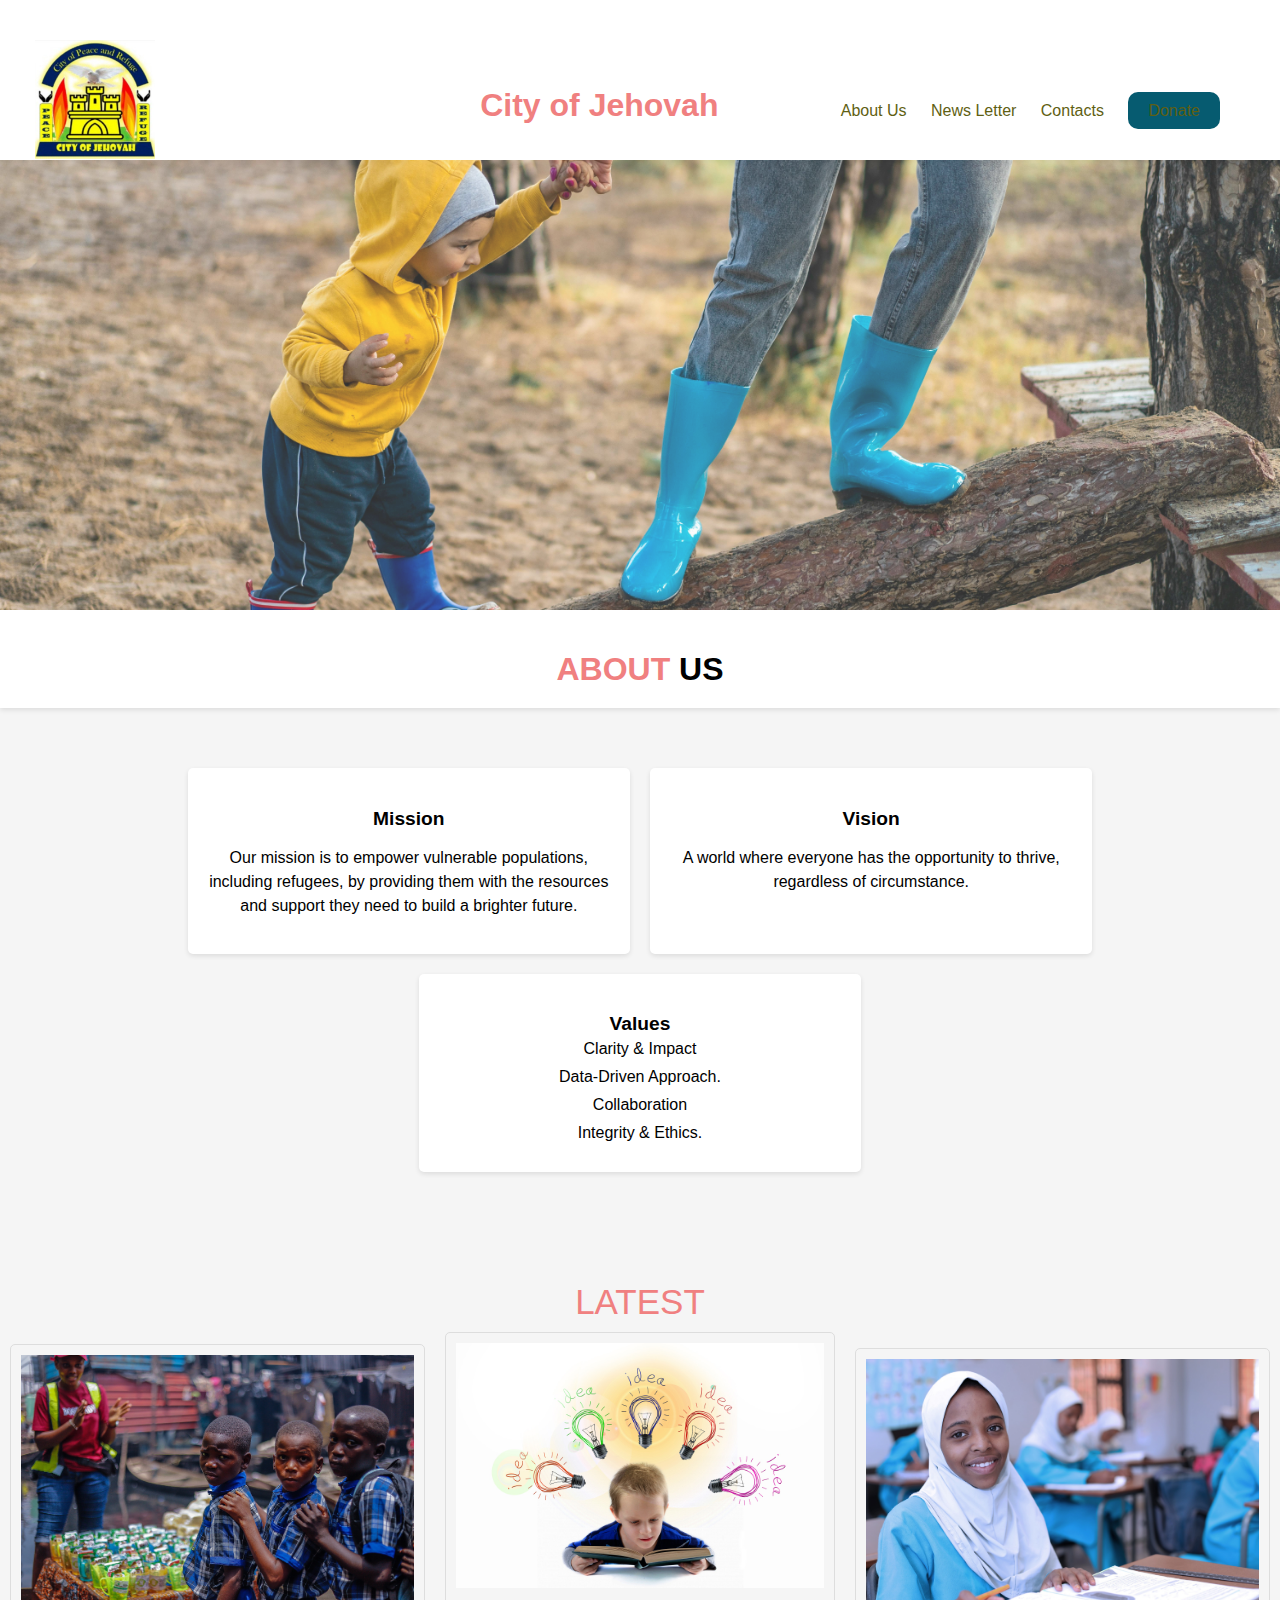
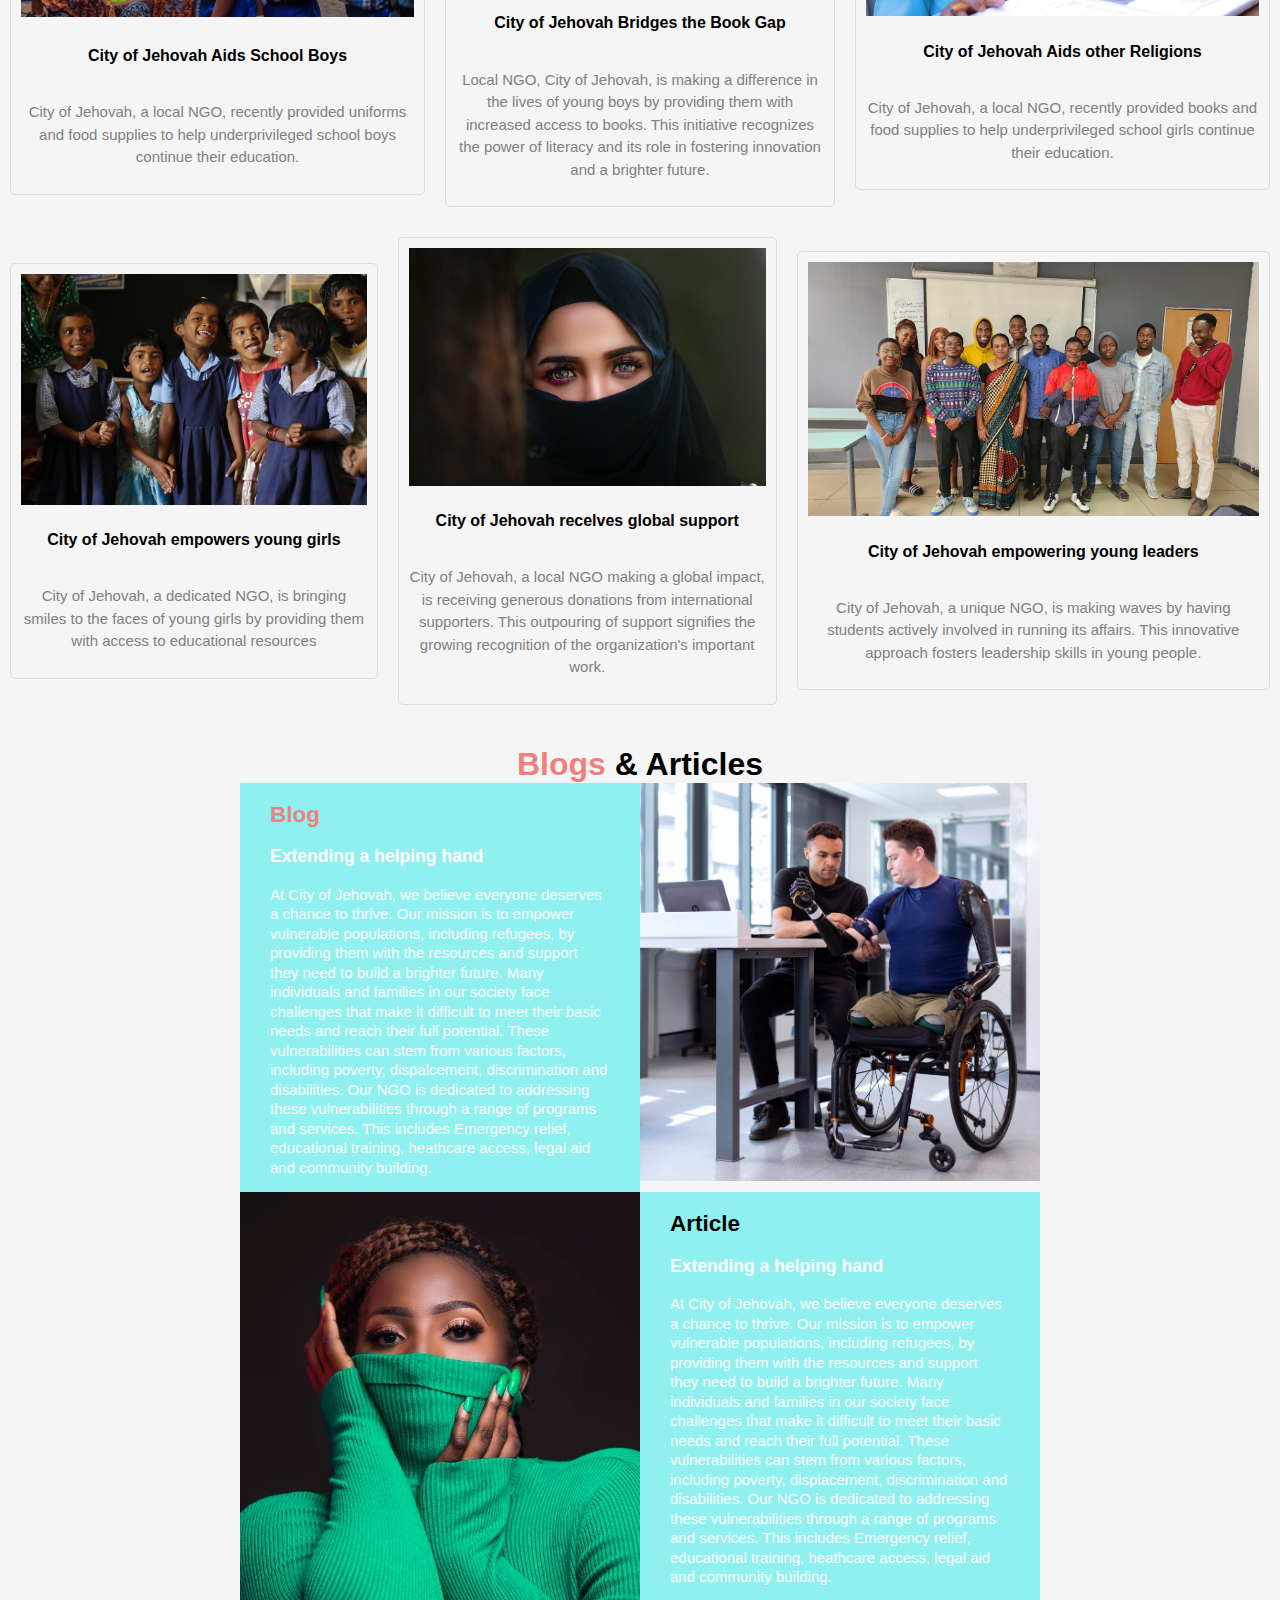
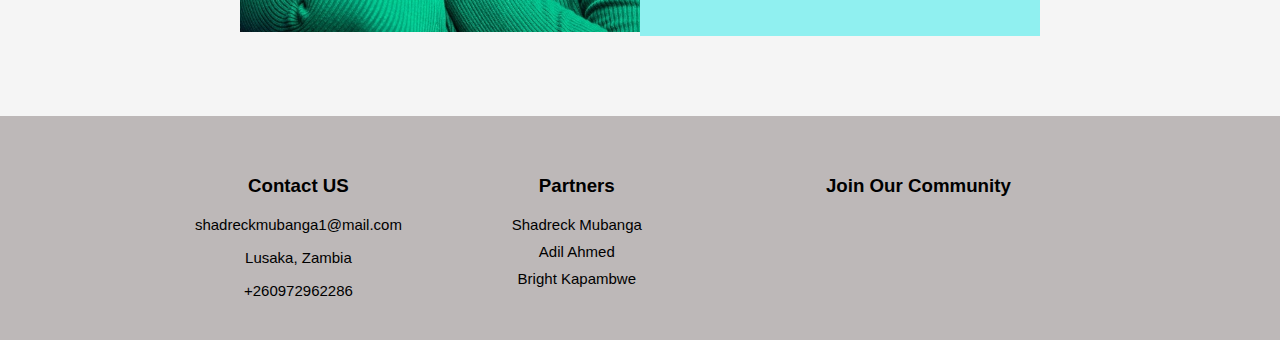
==== index.html @ e221767e "Add files via upload" ====
<!DOCTYPE html>
<html lang="en">
<head>
    <meta charset="UTF-8">
    <meta name="viewport" content="width=device-width, initial-scale=1.0">
    <title>Communications website</title>
    
    <link rel="stylesheet" href="https://cdnjs.cloudflare.com/ajax/libs/font-awesome/6.1.1/css/all.min.css" integrity="sha512-KfkfwYDsLkIlwQp6LFnl8zNdLGxu9YAA1QvwINks4PhcElQSvqcyVLLD9aMhXd13uQjoXtEKNosOWaZqXgel0g==" crossorigin="anonymous" referrerpolicy="no-referrer" />
    <link rel="stylesheet" href="style.css">
</head>

<body>
    <header>
        <div class="header">
            <div class="logo"> <img src="coj-logo.jpg" alt="logo"> </div> 
            
            <div class="nav">
                <ul>
                    <li> <h1 style="color: #f08080;">City of Jehovah</h1></li>
                    <li></li>
                    <li></li>
                    <li></li>
                    <li></li>
                    <li> <a href="./about.html">About Us</a> </li>
                    <li> <a href="./news.html">News Letter</a></li>
                    <li> <a href="#">Contacts</a> </li>
                    <li> <a href="./donation.html"  class="donate-style">Donate</a> </li>
                    
                   
                </ul>
            </div>
        </div>
    </header>



    <div class="background-container">
        <div class="bg-image"> 
         
        </div>    
    </div>


    <header>
        <h1><span class="highlight">ABOUT </span>US</h1>
      </header>

    
      

   
      <section class="mission-boxes">
        <div class="mission-box">
          <i class="fas fa-bullhorn icon"></i>
          
          <h3>Mission</h3>
          <p>Our mission is to empower vulnerable populations, including refugees, by providing them with the resources and support they need to build a brighter future.</p>
        </div>

        <div class="mission-box">
          <i class="fas fa-eye icon"></i>
          <h3>Vision</h3>
          <p>A world where everyone has the opportunity to thrive, regardless of circumstance.</p>
        </div>
        
        <div class="mission-box">
          <i class="fas fa-handshake icon"></i>
          <h3>Values</h3>
          <ol>
            <li>Clarity & Impact</li>
            <li>Data-Driven Approach.</li>
            <li>Collaboration</li>
            <li>Integrity & Ethics.</li>
          </ol>
        </div>

      </section>


     





    



   
    <div class="news">
        <a>LATEST</a>
    </div>



    <table>
        <tr>
          <td>
            <div class="news-item">
              <a href=""><img src="img1.jpg" alt="Image for news 1"></a>
              <h4>City of Jehovah Aids School Boys</h4>

              <div class="news-item2">
                <p>City of Jehovah, a local NGO, recently provided 
                  uniforms and food supplies to help underprivileged school boys continue their education. </p>
              </div> 

            </div>
          </td>
          <td>
            <div class="news-item">
              <img src="img3.jpg" alt="Image for news 2">
              <h4>City of Jehovah Bridges the Book Gap</h4>

              <div class="news-item2">
                <p>Local NGO, City of Jehovah, is making a difference in the lives of young boys by providing them with increased access to books. This initiative recognizes the power of literacy and its role in fostering innovation and a brighter future. </p>
              </div> 
            </div>
          </td>
          <td>
            <div class="news-item">
              <img src="img4.jpg" alt="icon">
              <h4>City of Jehovah Aids other Religions</h4>

              <div class="news-item2">
                <p>City of Jehovah, a local NGO, recently provided 
                  books and food supplies to help underprivileged school girls continue their education. </p>
              </div> 
            </div>
          </td>
        </tr>
      </table>

      <table>
        <tr>
          <td>
            <div class="news-item">
              <img src="img6.jpg" alt="Image for news 1">
              <h4>City of Jehovah empowers young girls</h4>

              <div class="news-item2">
                <p>City of Jehovah, a dedicated NGO, is bringing smiles to the faces of young girls by providing them with access to educational resources</div> 
            </div>
          </td>
          <td>
            <div class="news-item">
              <img src="img8.jpg" alt="Image for news 2">
              <h4>City of Jehovah recelves global support</h4>

              <div class="news-item2">
                <p> City of Jehovah, a local NGO making a global impact, is receiving generous donations from international supporters. This outpouring of support signifies the growing recognition of the organization's important work.</div>
             
            </div>
          </td>
          <td>
            <div class="news-item">
              <img src="img11.jpg" alt="Image for news 3">
              <h4>City of Jehovah empowering young leaders</h4>

              <div class="news-item2">
                <p> City of Jehovah, a unique NGO, is making waves by having students actively involved in running its affairs. This innovative approach fosters leadership skills in young people.</div>
            </div>
          </td>
        </tr>
      </table>


      <h1 style="text-align: center;"><span class="highlight">Blogs </span>& Articles</h1>


      <section class="two-column">
        <div class="column-1">
            <a>

                <h2 style="color: #f08080;">Blog</h2>
                <h3>Extending a helping hand</h3>
                <p style="line-height: 1.3;">At City of Jehovah, we believe everyone deserves a chance to thrive. Our mission is to empower vulnerable populations, including refugees, by providing them with the resources and support they need to build a brighter future.
                  Many individuals and families in our society face challenges that make it difficult to meet their basic needs and reach their full potential. These vulnerabilities can stem from various factors, including poverty, dispalcement, discrimination and disabilities.
                  
                  Our NGO is dedicated to addressing these vulnerabilities through a range of programs and services. This includes Emergency relief, educational training, heathcare access, legal aid and community building. 
                  </p>
           
            </a>

        </div>

        <div class="column-2">
            <img src="img18.jpg" alt="">

        </div>
      </section>

      <section class="two-column">

        <div class="column-2">
          <img src="img17.jpg" alt="">

      </div>
      
        <div class="column-1">
            <a>

                <h2 style="color: black;">Article</h2>
                <h3>Extending a helping hand</h3>
                <p style="line-height: 1.3;">At City of Jehovah, we believe everyone deserves a chance to thrive. Our mission is to empower vulnerable populations, including refugees, by providing them with the resources and support they need to build a brighter future.
                  Many individuals and families in our society face challenges that make it difficult to meet their basic needs and reach their full potential. These vulnerabilities can stem from various factors, including poverty, displacement, discrimination and disabilities.
                  
                  Our NGO is dedicated to addressing these vulnerabilities through a range of programs and services. This includes Emergency relief, educational training, heathcare access, legal aid and community building. 
                  </p>
            </a>

        </div>

        
      </section>





      <footer>
        <section class="ftr-section">
            <div class="ftr1">
                <li> <h3 href="#">Contact US  </h3></li>
                <div class="email"> 
                    <i class="fas fa-envelope"></i>
                    <span><a href="mailto:shadreckmubanga1@gmail.com" style="color: black; text-decoration: none; font-size: 15px;">shadreckmubanga1@mail.com</a></span> 
                 </div>

                 <div class="address">
                    <i class="fas fa-map-marker-alt"></i>
                    <span style="font-size: 15px;">Lusaka, Zambia</span>
                 </div>

                 <div class="tell">
                    <i class="fas fa-phone"></i>
                    <span style="font-size: 15px;">+260972962286</span>
                </div>

                
            </div>


            <div class="ftr1">
                <li> <h3 href="#">Partners </h3></li>
                <li style="font-size: 15px;"> Shadreck Mubanga </li>
                <li style="font-size: 15px; padding-top: 10px;"> Adil Ahmed</li>
                <li style="font-size: 15px; padding-top: 10px;"> Bright Kapambwe</li>
            </div>

            <div class="ftr1">
                <li> <h3>Join Our Community </h3></li>
                <ul class="social-links">
                    <li>
                      <a href="https://www.facebook.com/your-facebook-page">
                        <i class="fab fa-facebook-f" style="color:blue"></i>
                      </a>
                    </li>
                    <li>
                      <a href="https://twitter.com/your-twitter-handle">
                        <i class="fab fa-twitter"></i>
                      </a>
                    </li>
                    <li>
                      <a href="https://www.instagram.com/your-instagram-handle" style="color: red;">
                        <i class="fab fa-instagram"></i>
                      </a>
                    </li>
                    <li>
                        <a href="https://twitter.com/your-twitter-handle">
                          <i class="fab fa-whatsapp" style="color: green;"></i>
                        </a>
                      </li>
                    </ul>
                
            </div>

            
        </section>
    </footer>


    <link rel="stylesheet" href="script.js">


</body>
</html>
---- style.css ----
body{
    padding: 0;
    margin: 0;
    font-family: sans-serif;
    background-color: #f5f5f5;
}

.header{
    padding-left: 35px;
    padding-right: 50px;
    padding-top: 20px;
    background-color: white;
    height: 100px;
   
}


.nav ul li{
    padding: 10px;
    display: inline-block;
    list-style: none;
   
    
}


.nav ul li a{
    text-decoration: none;
    color: rgb(95, 95, 19);
    font-family:'Franklin Gothic Medium', 'Arial Narrow', Arial, sans-serif;
    font-weight: 500;
}


.nav ul{
    float: right;
}

.logo{
    float: left;
   
}

.logo img{
    width: 120px;  
}

.logo h2{
  color: #f08080;
}

.bg-image{
    background-image: url(bg1.jpg);
    height: 450px;
    background-size: cover;
    background-position: center;
    opacity: 0.8;
  
   
}



.bg-images{
    background-image: url(img12.jpg);
    height: 450px;
    background-size: cover;
    background-position: center;
    opacity: 0.8;
   

}


.bg-text h3{
    color: rgb(255, 255, 255); 
    font-size: 4rem;
    font-family: Open Sans, arial, helvetica, sans-serif;
    font-weight: 400;
    
    text-align:center;
    position: absolute;
    top: 260px;
    left: 340px;
}

.about-us{
    text-align: center;
    margin-top: 80px;
    margin-bottom: 50px;
}

.about-us a{
    font-weight: 400;
    font-size: 34px;
    font-family: 'Franklin Gothic Medium', 'Arial Narrow', Arial, sans-serif ;

}

.about-us p{
    text-align: center;
    font-size: 17px;
    font-family: 'Gill Sans', 'Gill Sans MT', Calibri, 'Trebuchet MS', sans-serif;
    font-weight: lighter;
}


.about-table{
    display: grid;
    grid-template-columns: auto auto;
    width: 850px;
    margin: auto auto;
    column-gap: 0;
}

.about-1 a{
    font-size: 17px;
    display: block;
    padding: 0 30px 0 30px;
    font-family: Verdana, Geneva, Tahoma, sans-serif; 
}


.about-2 img{
    width: 400px;
   
    
}

.about-1{
   background-color: rgb(55, 51, 75);
}

.column-2 img{
  width: 400px;
}

.column-1 a{
  font-size: 15px;
  display: block;
  padding: 0 30px 0 30px; 
  color: white; 
  font-family: sans-serif;
}

.column-1{
  background-color: rgb(144, 240, 240);
}

.two-column{
  display: grid;
  grid-template-columns: auto auto;
  width: 800px;
  margin: auto auto;
  column-gap: 0;
 
}

.donate-style{
  background-color: rgb(6, 91, 112);
  color: #fff;
  padding: 10px 20px;
  border: none;
  border-radius: 10px;
  cursor: pointer;
 
}

.donate-style:hover{
  transform: scale(1.2);
}



.sev1 img{
    width: 100%;
    max-width: 150px;
    min-width: 150px;

}


.services{
    display: grid;
    grid-template-columns: auto auto auto;
    width: 1000px;
    margin: auto auto;
    column-gap: 30px;
    margin-top: 80px;
    background-color: black;
    padding-top: 10px;
    padding-bottom: 10px;
    border-radius: 20px;
}

.sev1 h3{
    text-align: center;
    padding-right: 50px;
    padding-left: 50px;
    color: white;
}


.news a{
    text-align: center;
    font-weight: 500;
    color: #f08080;
    font-size: 35px;
    font-family: Roboto, sans-serif;
}

.news{
    text-align: center;
    padding-top: 50px;
}

.news-item img{
    width: 400px;
}

.news-item2 p{
  color: grey;
  font-family: sans-serif;

  font-size: 15px;
  
}





table {
    width: 100%; /* Make the table fill the available width */
    border-collapse: collapse; /* Remove borders between table cells */
  }
  
  td {
    padding: 10px; /* Add padding to each news item */
    text-align: center; /* Center the content within each cell */
  }
  
  .news-item {
    display: flex;
    flex-direction: column; /* Stack image and text vertically */
    align-items: center; /* Center content horizontally within the news item */
    border: 1px solid #ddd;
    border-radius: 5px;
    padding: 10px;
    margin-bottom: 10px;
  }
  
  .news-item img {
    width: 100%; /* Make the image fit the news item width */
    margin-bottom: 5px;
  }
  


  footer{
    margin-top: 80px;
    background-color: rgb(189, 184, 184);
    padding-top: 40px;
    padding-bottom: 40px;
}


.ftr-section{
    display: grid;
    grid-template-columns: auto auto auto;
    width: 1000px;
    margin: auto auto;
}

.ftr1 li a{
    text-decoration: none;
    font: 18px;
    line-height: 2.2;
    color: black;
}

.ftr1 li{
    list-style: none;
    text-align: center;
}

.email{
    text-align: center;
    padding-bottom: 15px;
}

.address{
    text-align: center;
    padding-bottom: 15px;
}

.tell{
    text-align: center;
}


.ftr1 li h3:hover{
    color: red;
}
header {
    text-align: center;
    padding: 20px 0;
    background-color: #fff;
    box-shadow: 0 2px 5px rgba(0, 0, 0, 0.1);
  }
  
  h1 {
    font-size: 2em;
    margin-bottom: 0;
  }
  
  .highlight {
    color: #f08080;
  }

  .mission-boxes {
    display: flex;
    flex-wrap: wrap;
    justify-content: center;
    padding: 50px 0;
  }
  
  .mission-box {
    width: calc(33% - 20px);
    background-color: #fff;
    padding: 20px;
    border-radius: 5px;
    box-shadow: 0 2px 5px rgba(0, 0, 0, 0.1);
    margin: 10px;
    text-align: center;
  }

  
  .mission-box i {
    font-size: 3em;
    color: #f08080;
    margin-bottom: 10px;
   
  }
  
  .mission-box h3 {
    font-size: 1.2em;
    margin-bottom: 5px;
  }
  
  p {
    line-height: 1.5;
  }

  ol{
    list-style-type: none;
    padding: 0;
    margin: 0;
  }

  ol li{
    display: block;
    margin-bottom: 10px;
  }




  .social-links {
    list-style: none;
    padding: 0;
    margin: 0;
  }
  
  .social-links li {
    display: inline-block;
    margin-right: 10px; /* Adjust spacing between icons as desired */
    padding-left: 60px;
    padding-right: 10px;
    padding-top: 15px;
  }
  
  .social-links a {
    color: inherit; /* Inherit link color from parent */
    text-decoration: none; /* Remove underline */
  }
  
  .social-links a i {
    font-size: 2em; /* Adjust icon size as desired */
  }
  
  .image-container {
    position: relative; /* Position the hover effect container */
  }
  
  .image-container img {
    display: block;
    max-width: 100%; /* Adjust image width as needed */
    width: 500px;
  }
  
  .hover-image {
    position: absolute;
    top: 0;
    left: 0;
    opacity: 0; /* Initially hidden */
    transition: opacity 0.5s ease-in-out; /* Smooth transition */
  }
  
  .image-container:hover .hover-image {
    opacity: 1; /* Show image on hover */
  }
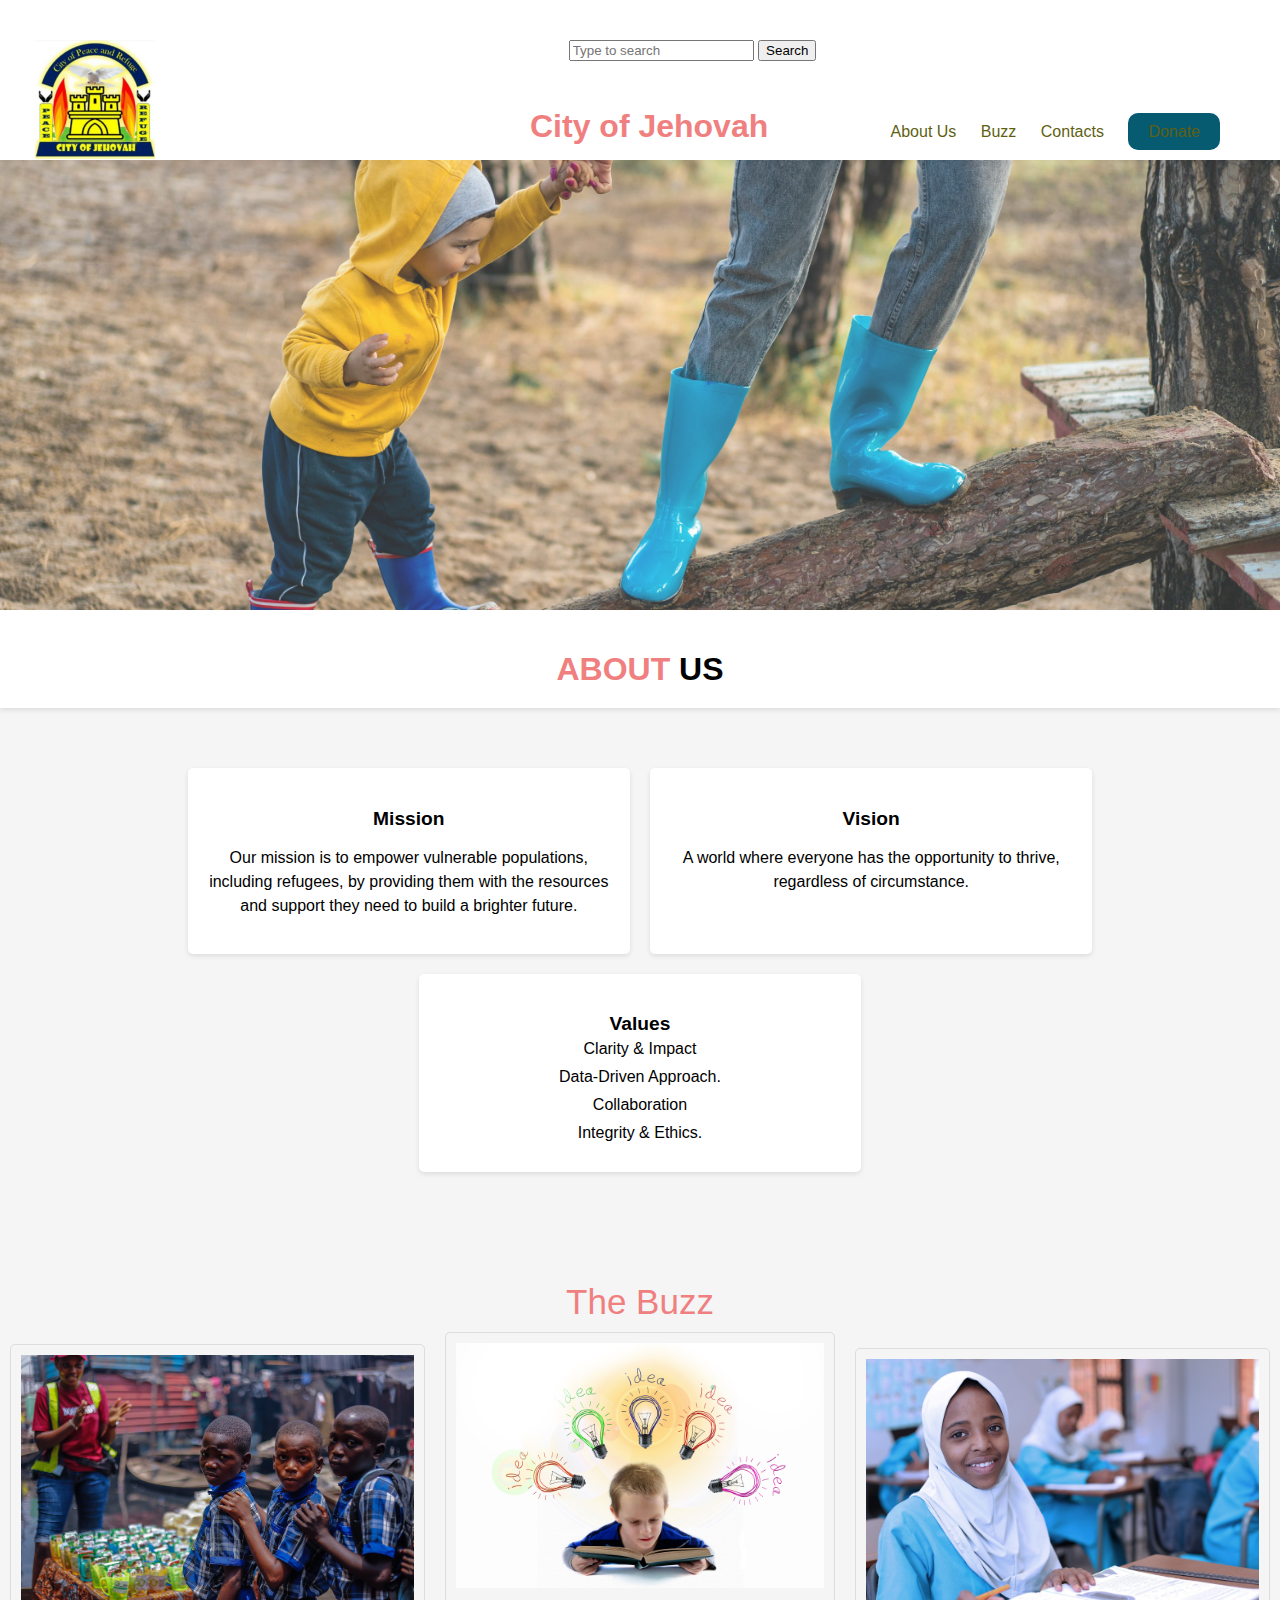
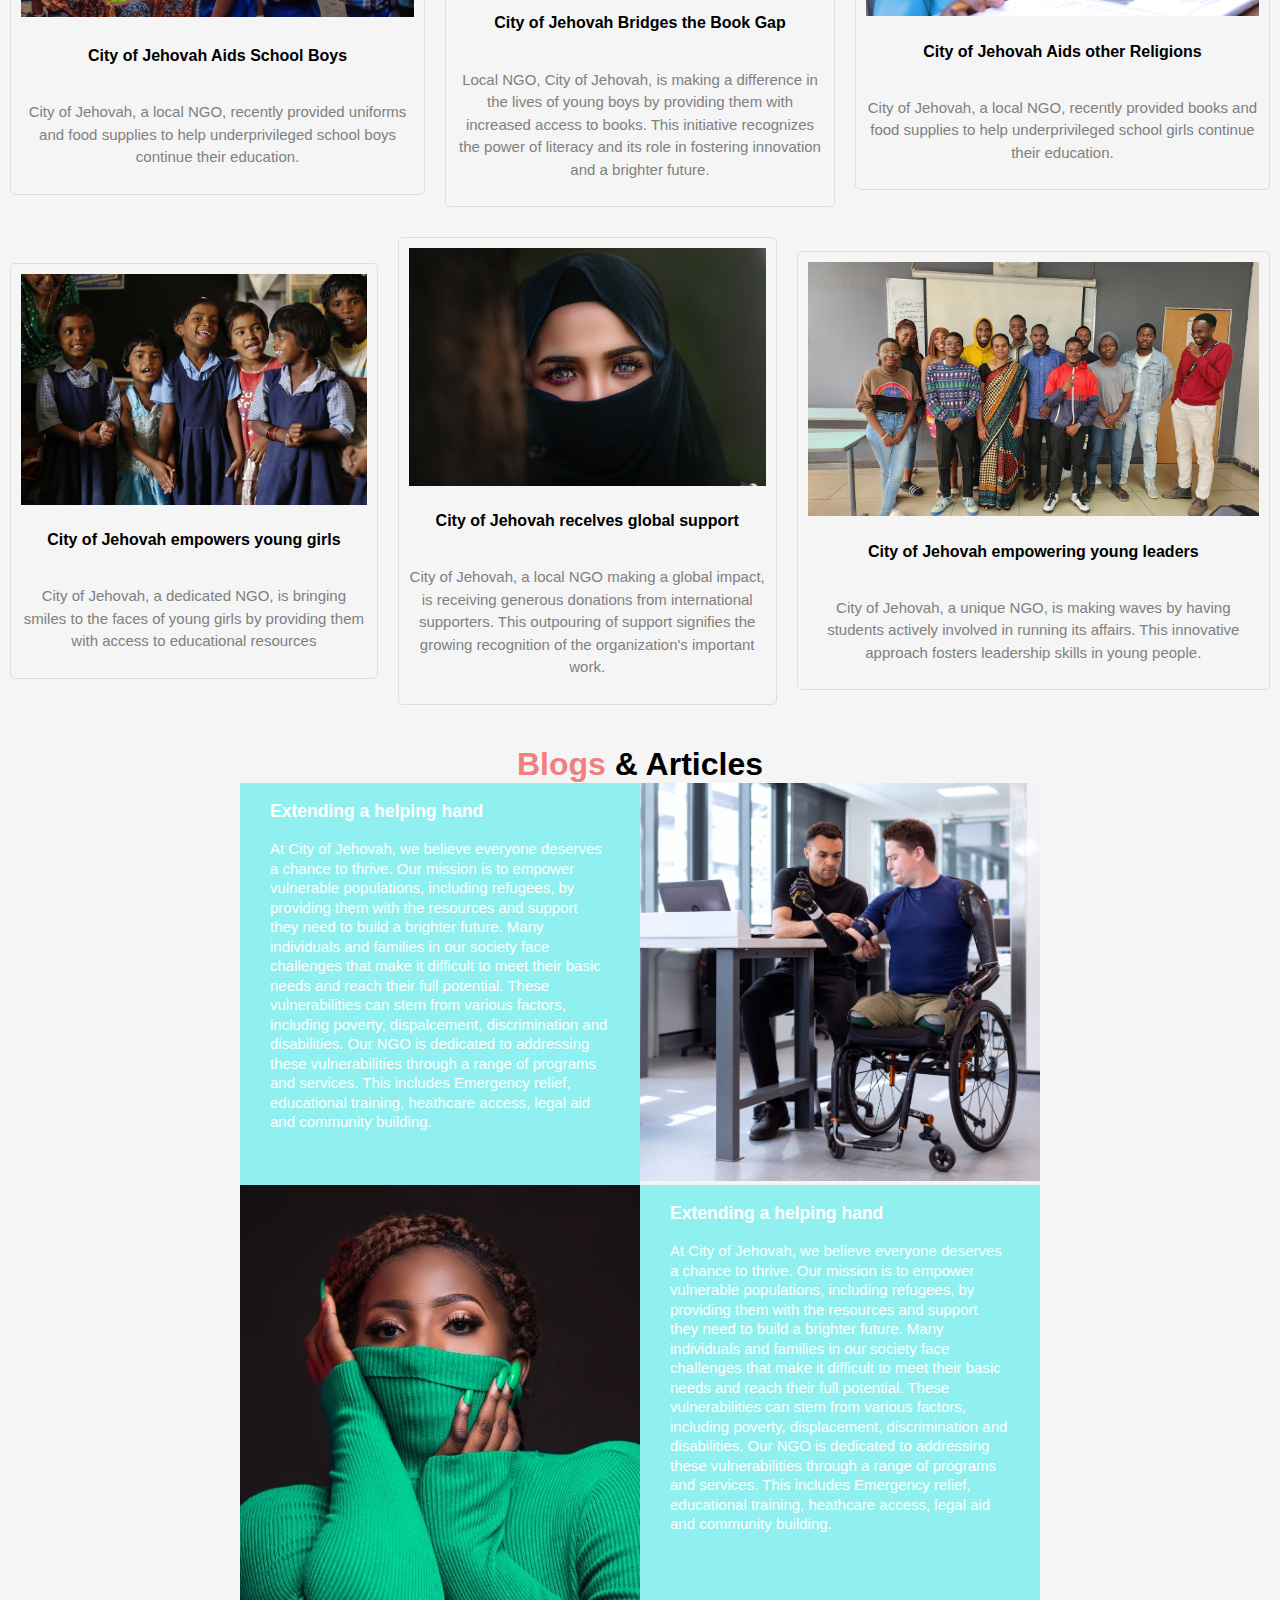
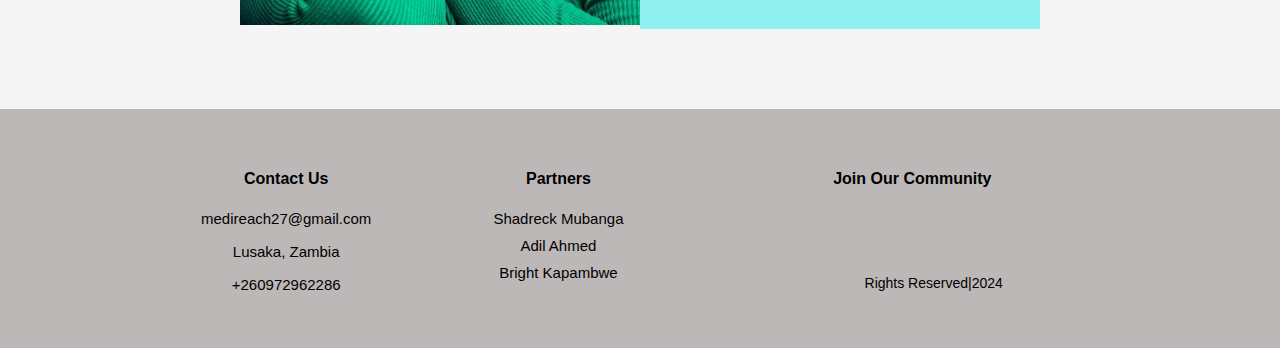
==== commit 6af6085f: "Update index.html" ====
--- a/index.html
+++ b/index.html
@@ -12,7 +12,14 @@
 <body>
     <header>
         <div class="header">
-            <div class="logo"> <img src="coj-logo.jpg" alt="logo"> </div> 
+            <div class="logo"> <img src="coj-logo.jpg" alt="logo"> </div>
+
+            <div class="search">
+              <input class= "srch" type="search" name="" placeholder="Type to search">
+              <a href=""> <button class="btns">Search</button></a>
+            </div>
+
+            
             
             <div class="nav">
                 <ul>
@@ -22,13 +29,15 @@
                     <li></li>
                     <li></li>
                     <li> <a href="./about.html">About Us</a> </li>
-                    <li> <a href="./news.html">News Letter</a></li>
+                    <li> <a href="./news.html">Buzz</a></li>
                     <li> <a href="#">Contacts</a> </li>
                     <li> <a href="./donation.html"  class="donate-style">Donate</a> </li>
                     
                    
                 </ul>
             </div>
+
+            
         </div>
     </header>
 
@@ -89,7 +98,7 @@
 
    
     <div class="news">
-        <a>LATEST</a>
+        <a>The Buzz</a>
     </div>
 
 
@@ -173,7 +182,7 @@
         <div class="column-1">
             <a>
 
-                <h2 style="color: #f08080;">Blog</h2>
+                
                 <h3>Extending a helping hand</h3>
                 <p style="line-height: 1.3;">At City of Jehovah, we believe everyone deserves a chance to thrive. Our mission is to empower vulnerable populations, including refugees, by providing them with the resources and support they need to build a brighter future.
                   Many individuals and families in our society face challenges that make it difficult to meet their basic needs and reach their full potential. These vulnerabilities can stem from various factors, including poverty, dispalcement, discrimination and disabilities.
@@ -201,7 +210,7 @@
         <div class="column-1">
             <a>
 
-                <h2 style="color: black;">Article</h2>
+              
                 <h3>Extending a helping hand</h3>
                 <p style="line-height: 1.3;">At City of Jehovah, we believe everyone deserves a chance to thrive. Our mission is to empower vulnerable populations, including refugees, by providing them with the resources and support they need to build a brighter future.
                   Many individuals and families in our society face challenges that make it difficult to meet their basic needs and reach their full potential. These vulnerabilities can stem from various factors, including poverty, displacement, discrimination and disabilities.
@@ -222,19 +231,19 @@
       <footer>
         <section class="ftr-section">
             <div class="ftr1">
-                <li> <h3 href="#">Contact US  </h3></li>
+                <li> <h4 href="#">Contact Us </h4></li>
                 <div class="email"> 
-                    <i class="fas fa-envelope"></i>
-                    <span><a href="mailto:shadreckmubanga1@gmail.com" style="color: black; text-decoration: none; font-size: 15px;">shadreckmubanga1@mail.com</a></span> 
+                    <i class="fas fa-envelope" style="color: #f08080;"></i>
+                    <span><a href="mailto:medireach27@gmail.com" style="color: black; text-decoration: none; font-size: 15px;">medireach27@gmail.com</a></span> 
                  </div>
 
                  <div class="address">
-                    <i class="fas fa-map-marker-alt"></i>
+                    <i class="fas fa-map-marker-alt" style="color: red;"></i>
                     <span style="font-size: 15px;">Lusaka, Zambia</span>
                  </div>
 
                  <div class="tell">
-                    <i class="fas fa-phone"></i>
+                    <i class="fas fa-phone" style="color: green;"></i>
                     <span style="font-size: 15px;">+260972962286</span>
                 </div>
 
@@ -243,22 +252,23 @@
 
 
             <div class="ftr1">
-                <li> <h3 href="#">Partners </h3></li>
+                <li> <h4 href="#">Partners </h4></li>
                 <li style="font-size: 15px;"> Shadreck Mubanga </li>
                 <li style="font-size: 15px; padding-top: 10px;"> Adil Ahmed</li>
                 <li style="font-size: 15px; padding-top: 10px;"> Bright Kapambwe</li>
             </div>
 
             <div class="ftr1">
-                <li> <h3>Join Our Community </h3></li>
+                <li> <h4>Join Our Community </h4></li>
                 <ul class="social-links">
                     <li>
-                      <a href="https://www.facebook.com/your-facebook-page">
+                      <a href="https://www.facebook.com/profile.php?id=61559127183104" target="_blank">
+                        
                         <i class="fab fa-facebook-f" style="color:blue"></i>
                       </a>
                     </li>
                     <li>
-                      <a href="https://twitter.com/your-twitter-handle">
+                      <a href="https://x.com/mediReach_">
                         <i class="fab fa-twitter"></i>
                       </a>
                     </li>
@@ -268,11 +278,13 @@
                       </a>
                     </li>
                     <li>
-                        <a href="https://twitter.com/your-twitter-handle">
+                        <a href="https://whatsapp.com/">
                           <i class="fab fa-whatsapp" style="color: green;"></i>
                         </a>
                       </li>
                     </ul>
+
+                    <p style="padding-left: 180px; padding-top: 30px; font-size: 14px;">Rights Reserved|2024</p>
                 
             </div>
 
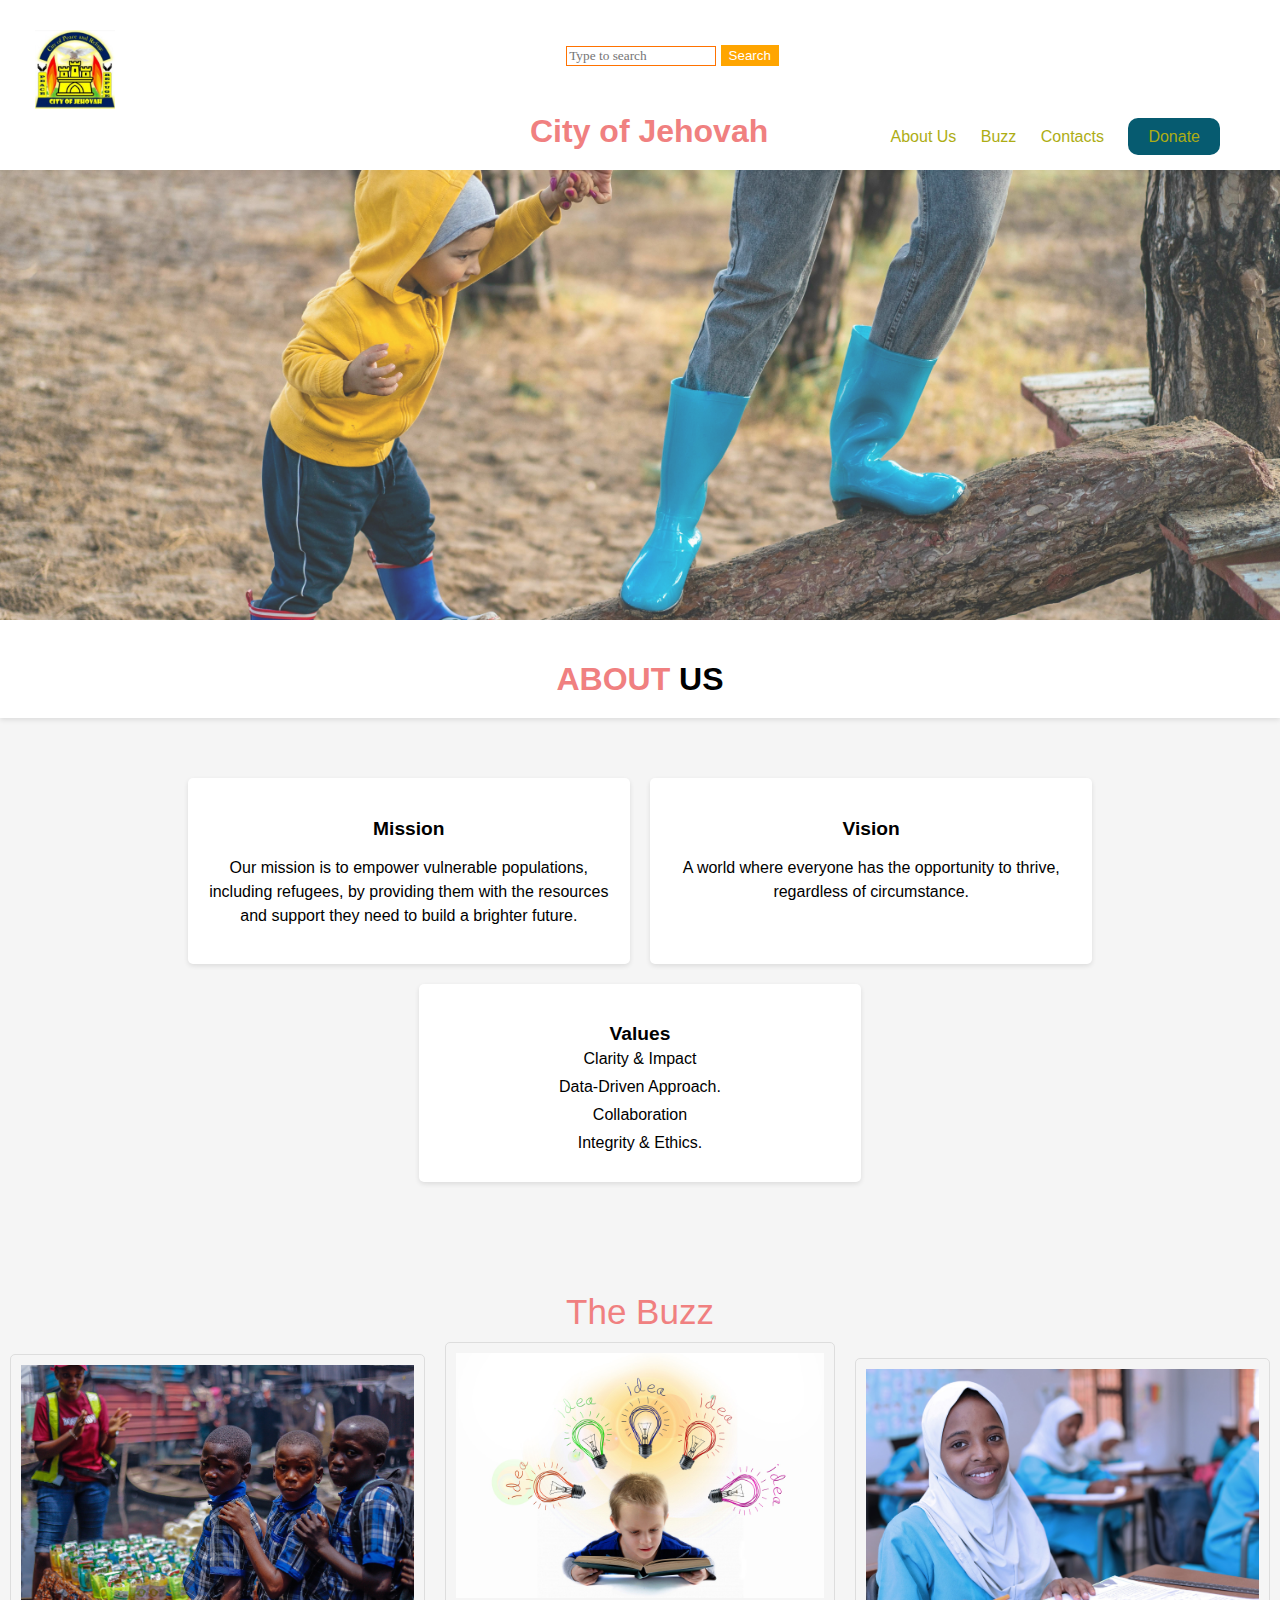
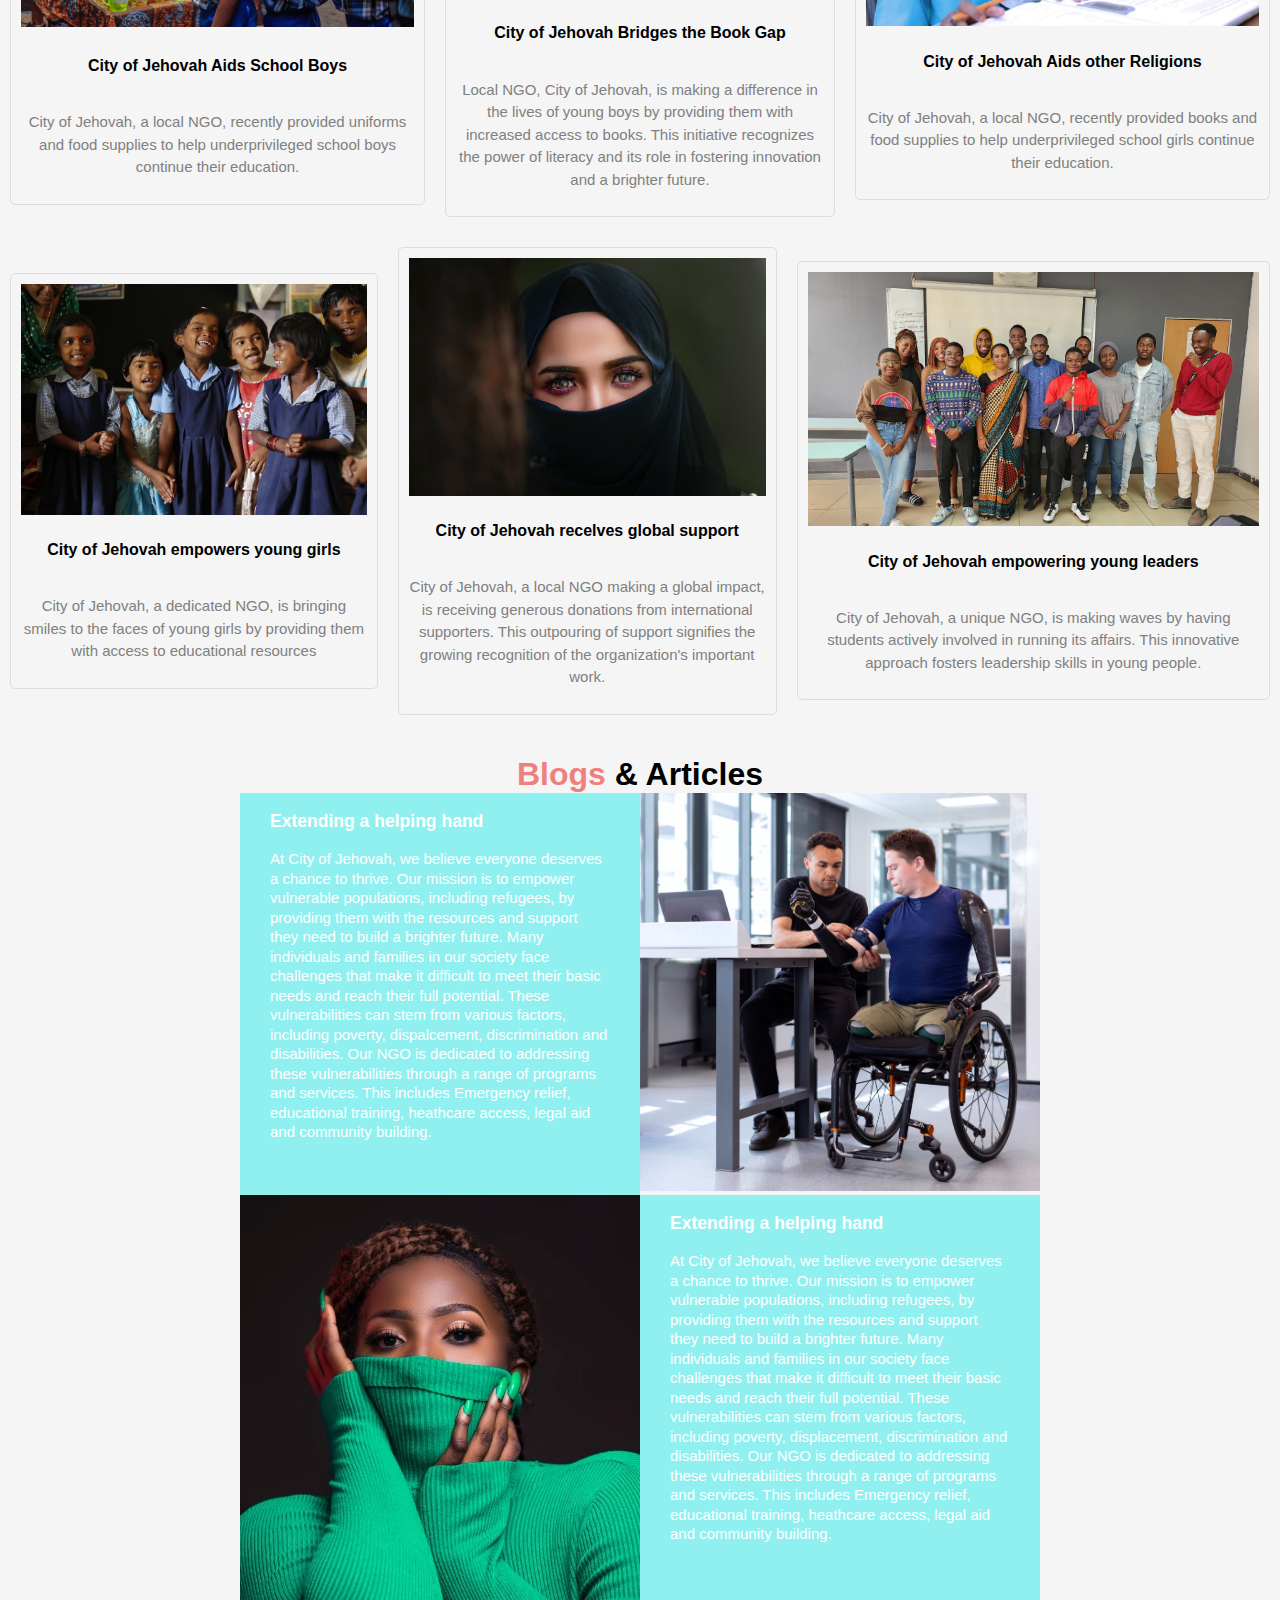
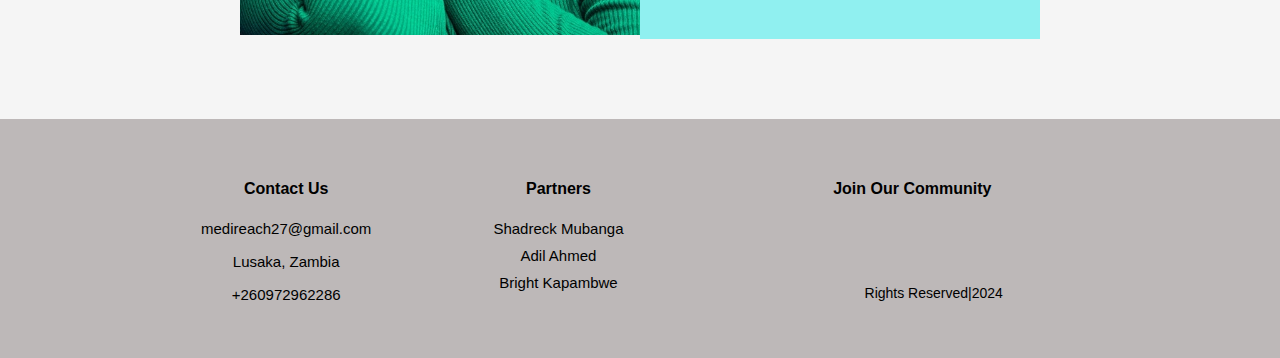
==== commit d46736ce: "Update index.html" ====
--- a/index.html
+++ b/index.html
@@ -107,7 +107,7 @@
         <tr>
           <td>
             <div class="news-item">
-              <a href=""><img src="img1.jpg" alt="Image for news 1"></a>
+              <a href="./news_1.html"><img src="img1.jpg" alt="Image for news 1"></a>
               <h4>City of Jehovah Aids School Boys</h4>
 
               <div class="news-item2">
--- a/style.css
+++ b/style.css
@@ -8,7 +8,8 @@
 .header{
     padding-left: 35px;
     padding-right: 50px;
-    padding-top: 20px;
+    padding-top: 10px;
+    padding-bottom: 20px;
     background-color: white;
     height: 100px;
    
@@ -26,7 +27,7 @@
 
 .nav ul li a{
     text-decoration: none;
-    color: rgb(95, 95, 19);
+    color: rgb(173, 173, 20);
     font-family:'Franklin Gothic Medium', 'Arial Narrow', Arial, sans-serif;
     font-weight: 500;
 }
@@ -36,13 +37,42 @@
     float: right;
 }
 
+.search{
+  align-items: center;
+  text-align: center;
+  margin-top: 2px;
+}
+
+.srch{
+  font-family: 'Times New Roman', Times, serif;
+  width: 150px;
+  background: transparent;
+  border: 1px solid #ff7200;
+  color: rgb(48, 44, 44);
+}
+
+
+.btns{
+  background: orange;
+  border: 2px solid orange;
+  color: white;
+  margin-top: 13px;
+}
+
+.btns:focus{
+  outline: none;
+}
+
+.srch:focus{
+  outline: none;
+}
 .logo{
     float: left;
    
 }
 
 .logo img{
-    width: 120px;  
+    width: 80px;  
 }
 
 .logo h2{
@@ -55,6 +85,7 @@
     background-size: cover;
     background-position: center;
     opacity: 0.8;
+    
   
    
 }
@@ -409,4 +440,4 @@
   
   .image-container:hover .hover-image {
     opacity: 1; /* Show image on hover */
-  }+  }
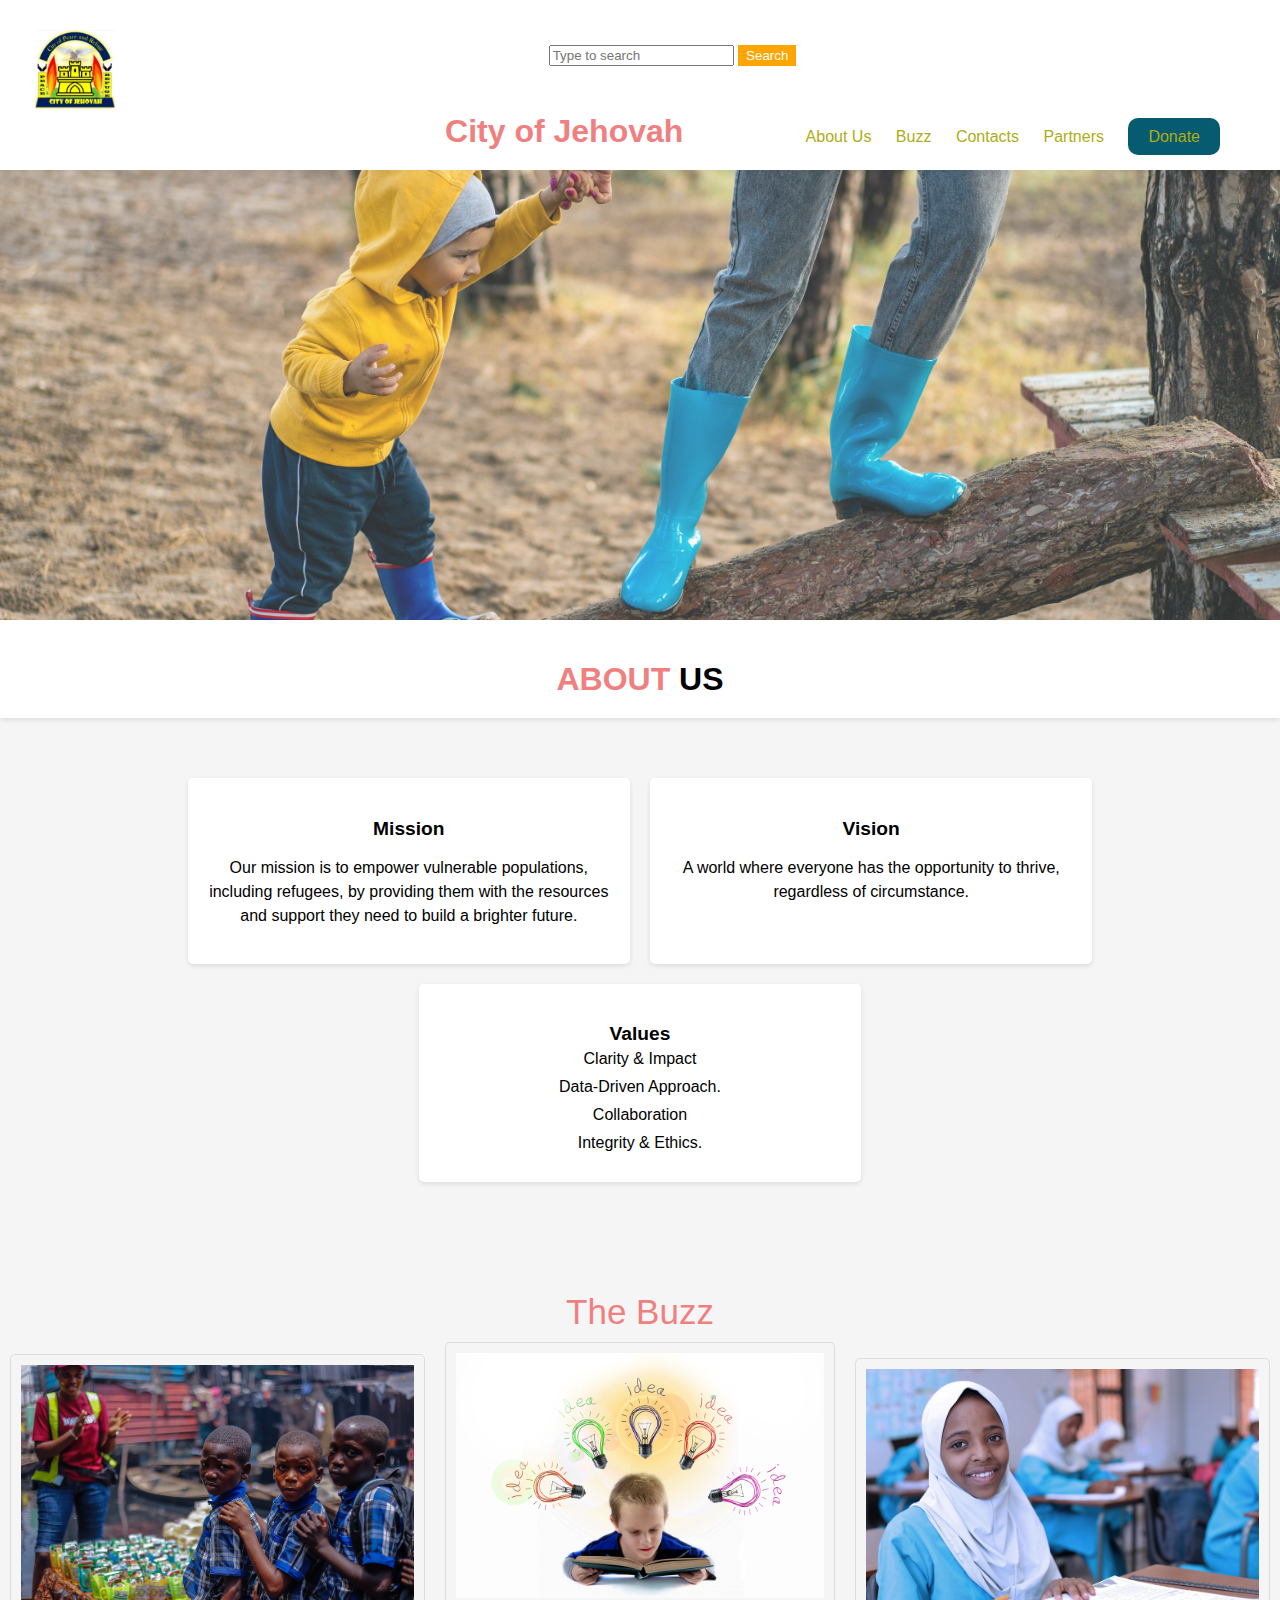
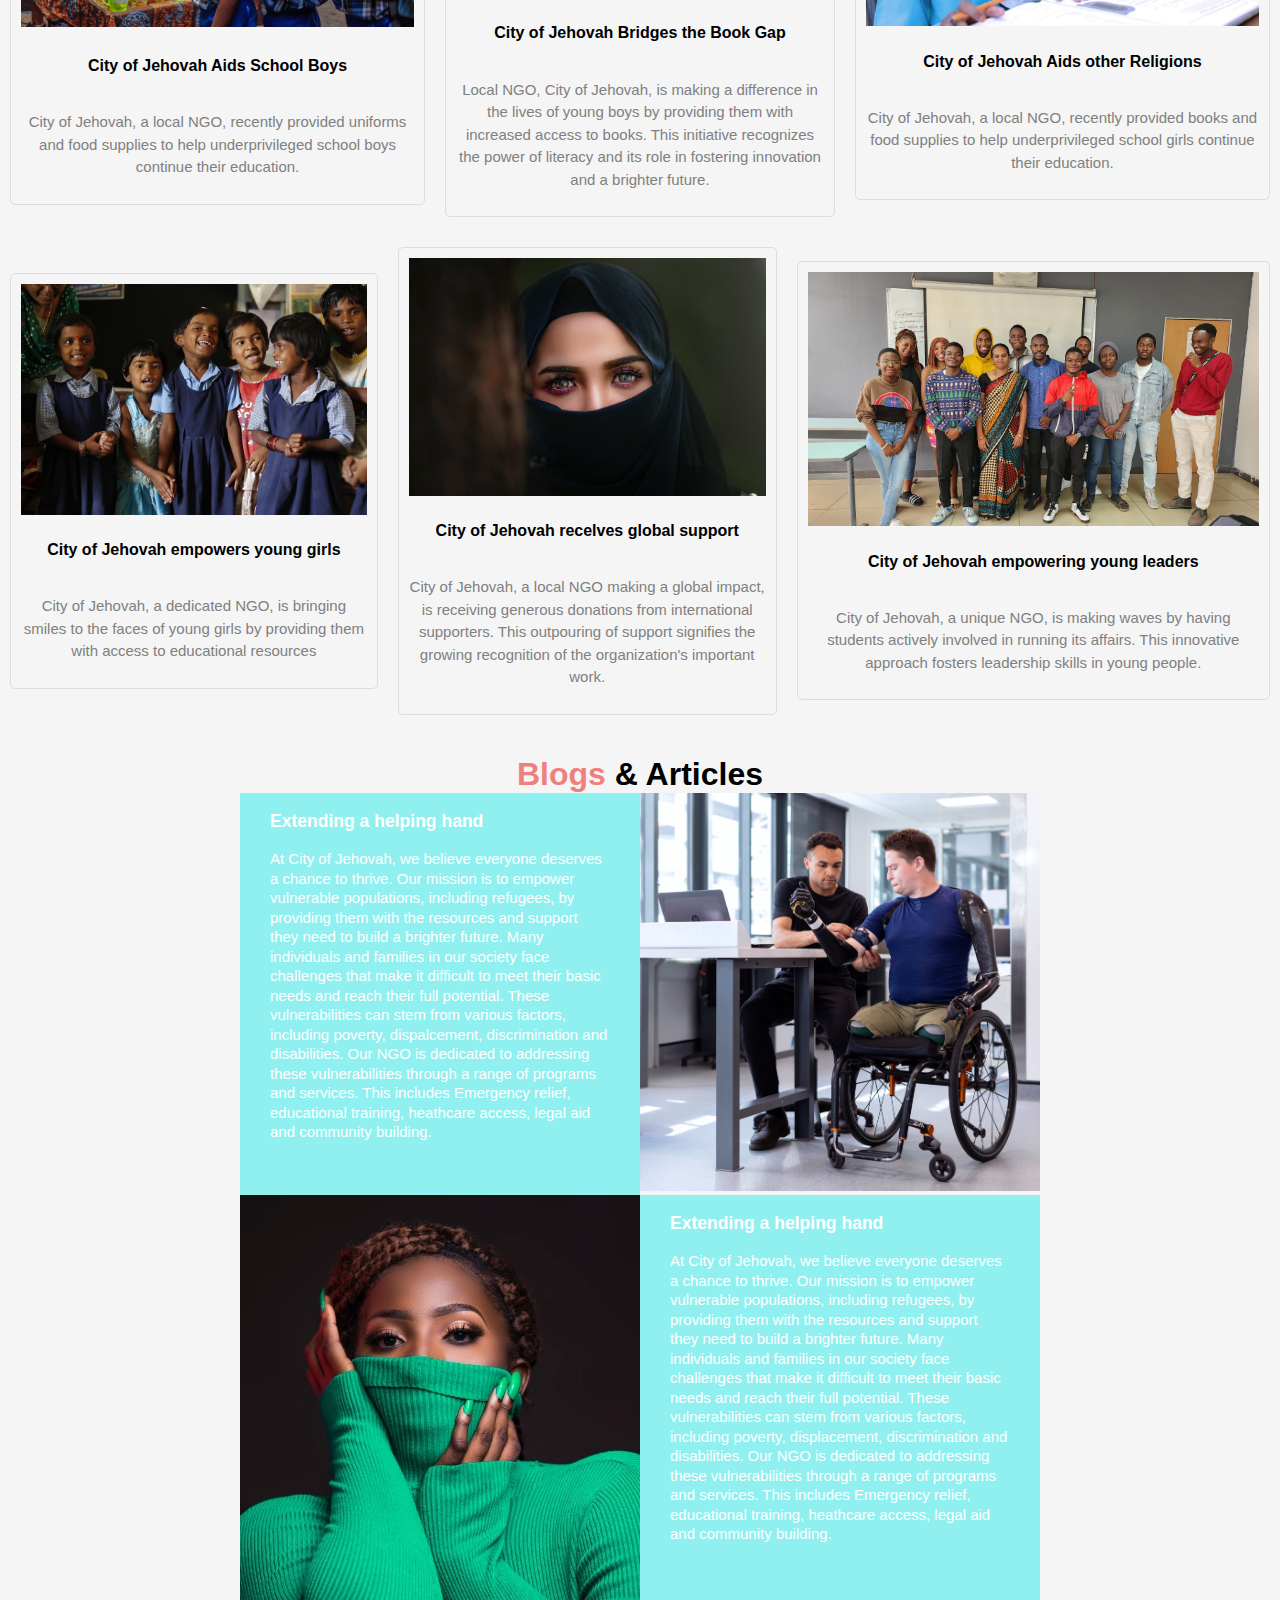
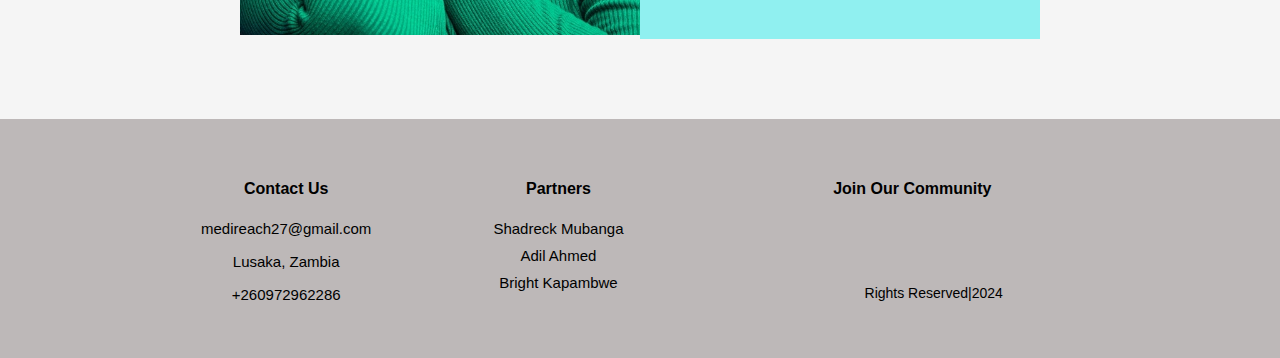
==== commit 0e06b1bb: "Update index.html" ====
--- a/index.html
+++ b/index.html
@@ -15,15 +15,21 @@
             <div class="logo"> <img src="coj-logo.jpg" alt="logo"> </div>
 
             <div class="search">
-              <input class= "srch" type="search" name="" placeholder="Type to search">
+              <form action="https://www.google.com/search" method="get">
+                <input class= "srch" type="hidden" name="cx" value="03f019b284e0e457e">
+                <input type="text" name="q" placeholder="Type to search">
               <a href=""> <button class="btns">Search</button></a>
+
+              </form>
+             
+              
             </div>
 
             
             
             <div class="nav">
                 <ul>
-                    <li> <h1 style="color: #f08080;">City of Jehovah</h1></li>
+                     <li><h1 style="color: #f08080;">City of Jehovah</h1></li>
                     <li></li>
                     <li></li>
                     <li></li>
@@ -31,6 +37,7 @@
                     <li> <a href="./about.html">About Us</a> </li>
                     <li> <a href="./news.html">Buzz</a></li>
                     <li> <a href="#">Contacts</a> </li>
+                    <li> <a href="">Partners</a></li>
                     <li> <a href="./donation.html"  class="donate-style">Donate</a> </li>
                     
                    
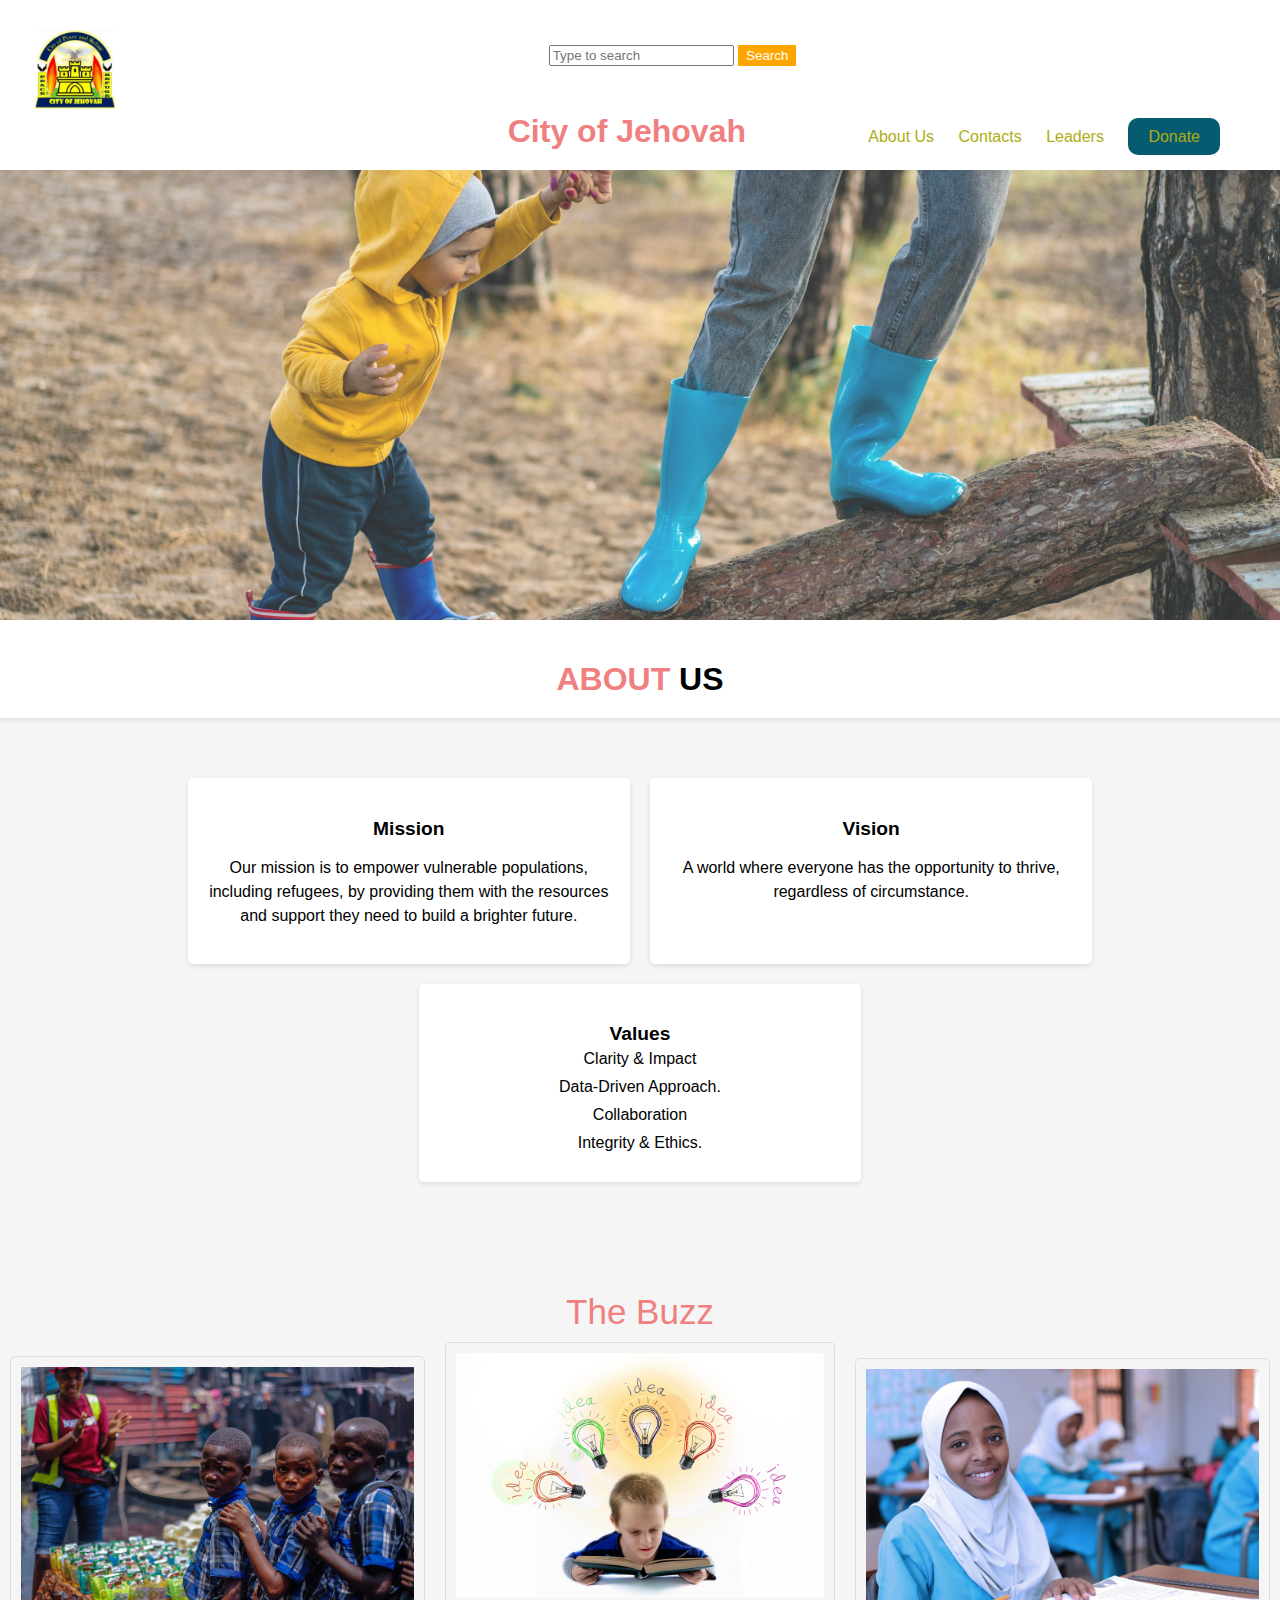
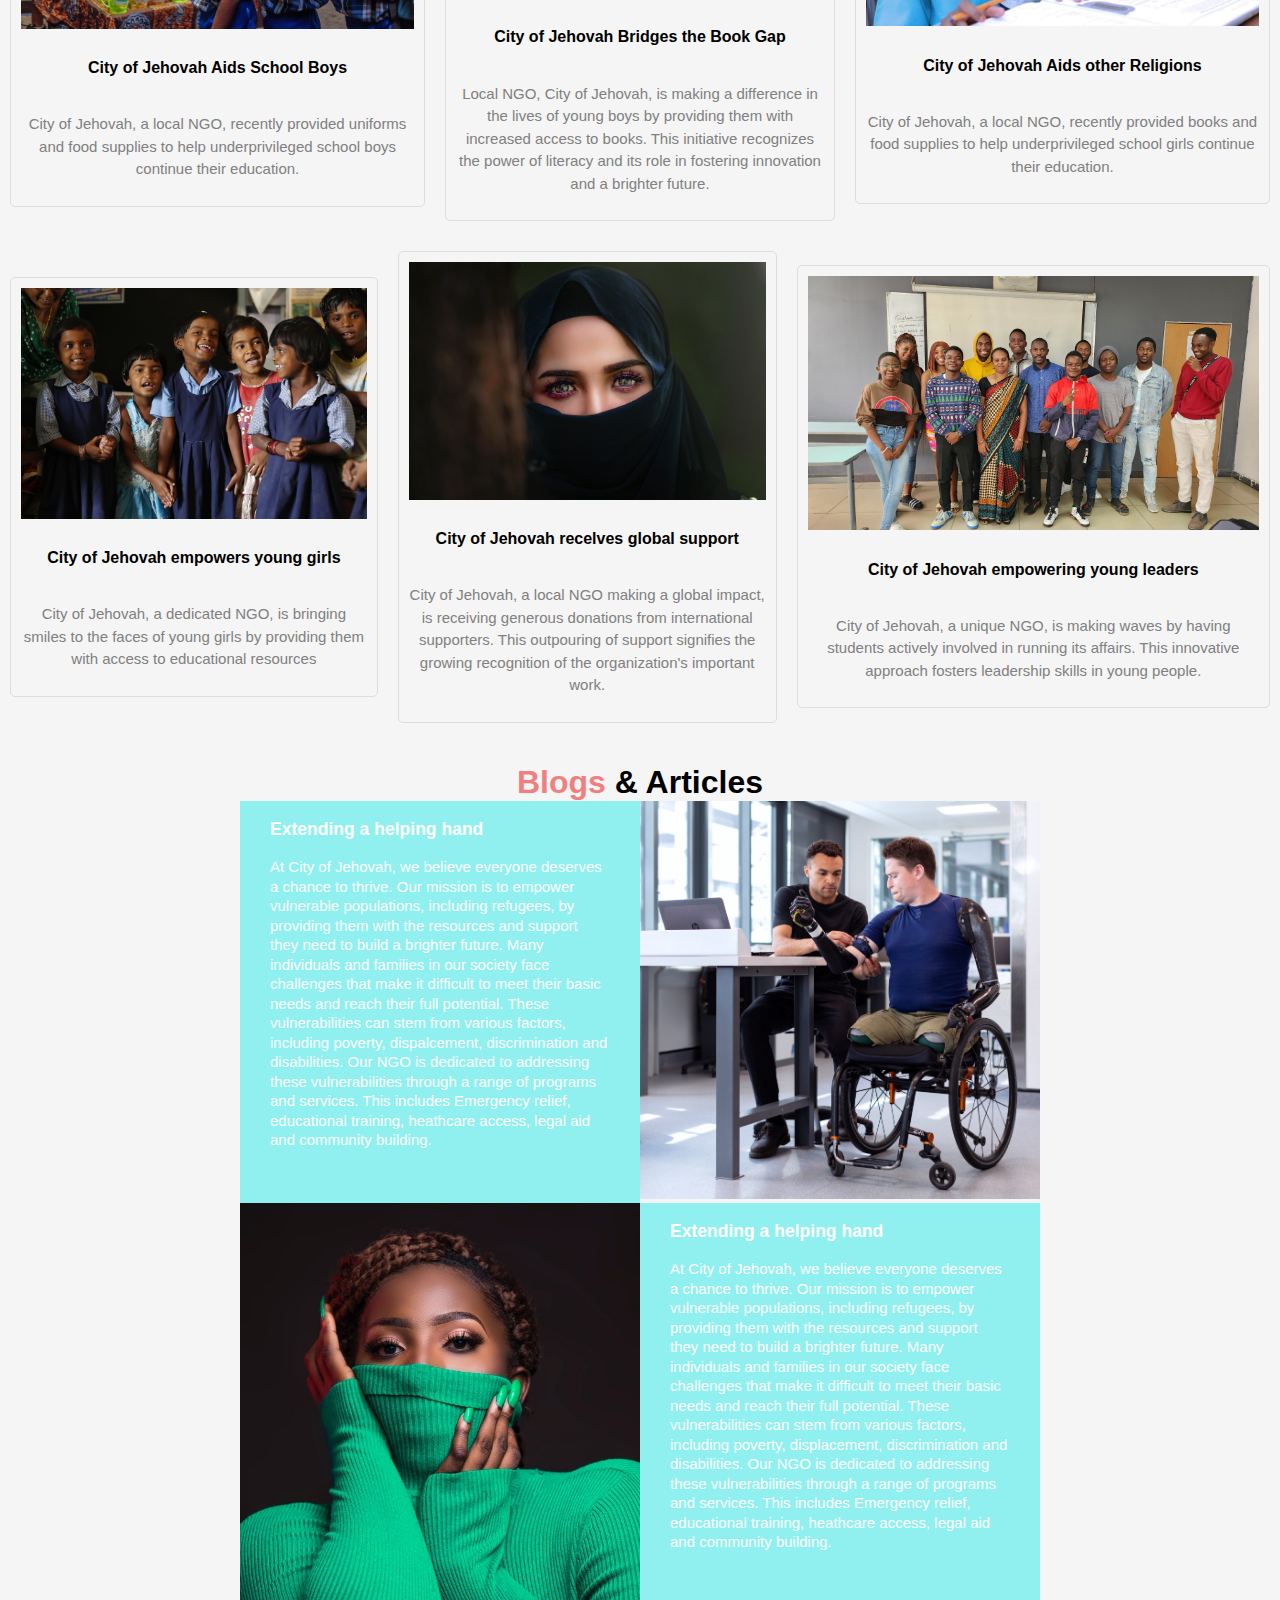
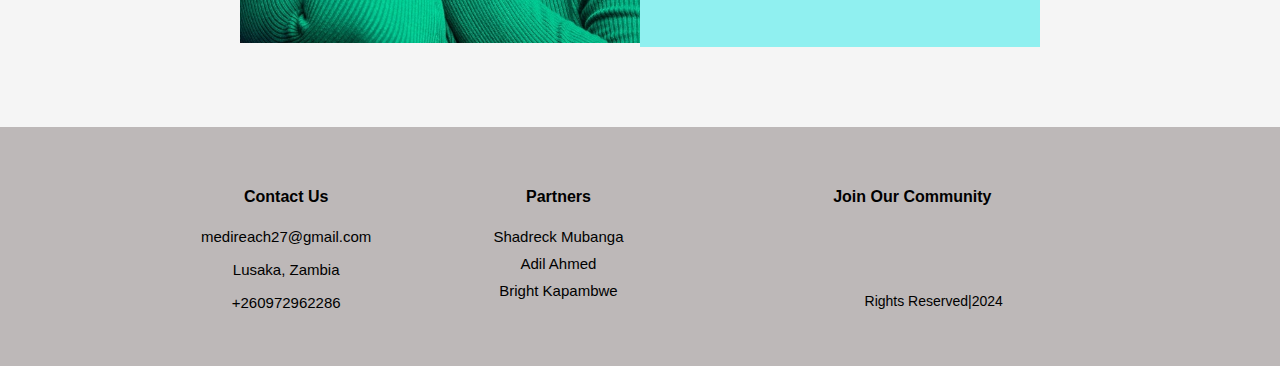
==== commit 788231a4: "Update index.html" ====
--- a/index.html
+++ b/index.html
@@ -35,9 +35,8 @@
                     <li></li>
                     <li></li>
                     <li> <a href="./about.html">About Us</a> </li>
-                    <li> <a href="./news.html">Buzz</a></li>
                     <li> <a href="#">Contacts</a> </li>
-                    <li> <a href="">Partners</a></li>
+                    <li> <a href="./leadership.html">Leaders</a></li>
                     <li> <a href="./donation.html"  class="donate-style">Donate</a> </li>
                     
                    
@@ -126,7 +125,7 @@
           </td>
           <td>
             <div class="news-item">
-              <img src="img3.jpg" alt="Image for news 2">
+              <a href="./news_2.html"><img src="img3.jpg" alt="Image for news 2"></a>
               <h4>City of Jehovah Bridges the Book Gap</h4>
 
               <div class="news-item2">
@@ -136,7 +135,7 @@
           </td>
           <td>
             <div class="news-item">
-              <img src="img4.jpg" alt="icon">
+              <a href="news_3.html"><img src="img4.jpg" alt="icon"></a>
               <h4>City of Jehovah Aids other Religions</h4>
 
               <div class="news-item2">
@@ -152,7 +151,7 @@
         <tr>
           <td>
             <div class="news-item">
-              <img src="img6.jpg" alt="Image for news 1">
+              <a href="news_4.html"><img src="img6.jpg" alt="Image for news 1"></a>
               <h4>City of Jehovah empowers young girls</h4>
 
               <div class="news-item2">
@@ -161,7 +160,7 @@
           </td>
           <td>
             <div class="news-item">
-              <img src="img8.jpg" alt="Image for news 2">
+              <a href="news_5.html"><img src="img8.jpg" alt="Image for news 2"></a>
               <h4>City of Jehovah recelves global support</h4>
 
               <div class="news-item2">
@@ -171,7 +170,7 @@
           </td>
           <td>
             <div class="news-item">
-              <img src="img11.jpg" alt="Image for news 3">
+             <a href="news_6.html"><img src="img11.jpg" alt="Image for news 3"></a> 
               <h4>City of Jehovah empowering young leaders</h4>
 
               <div class="news-item2">
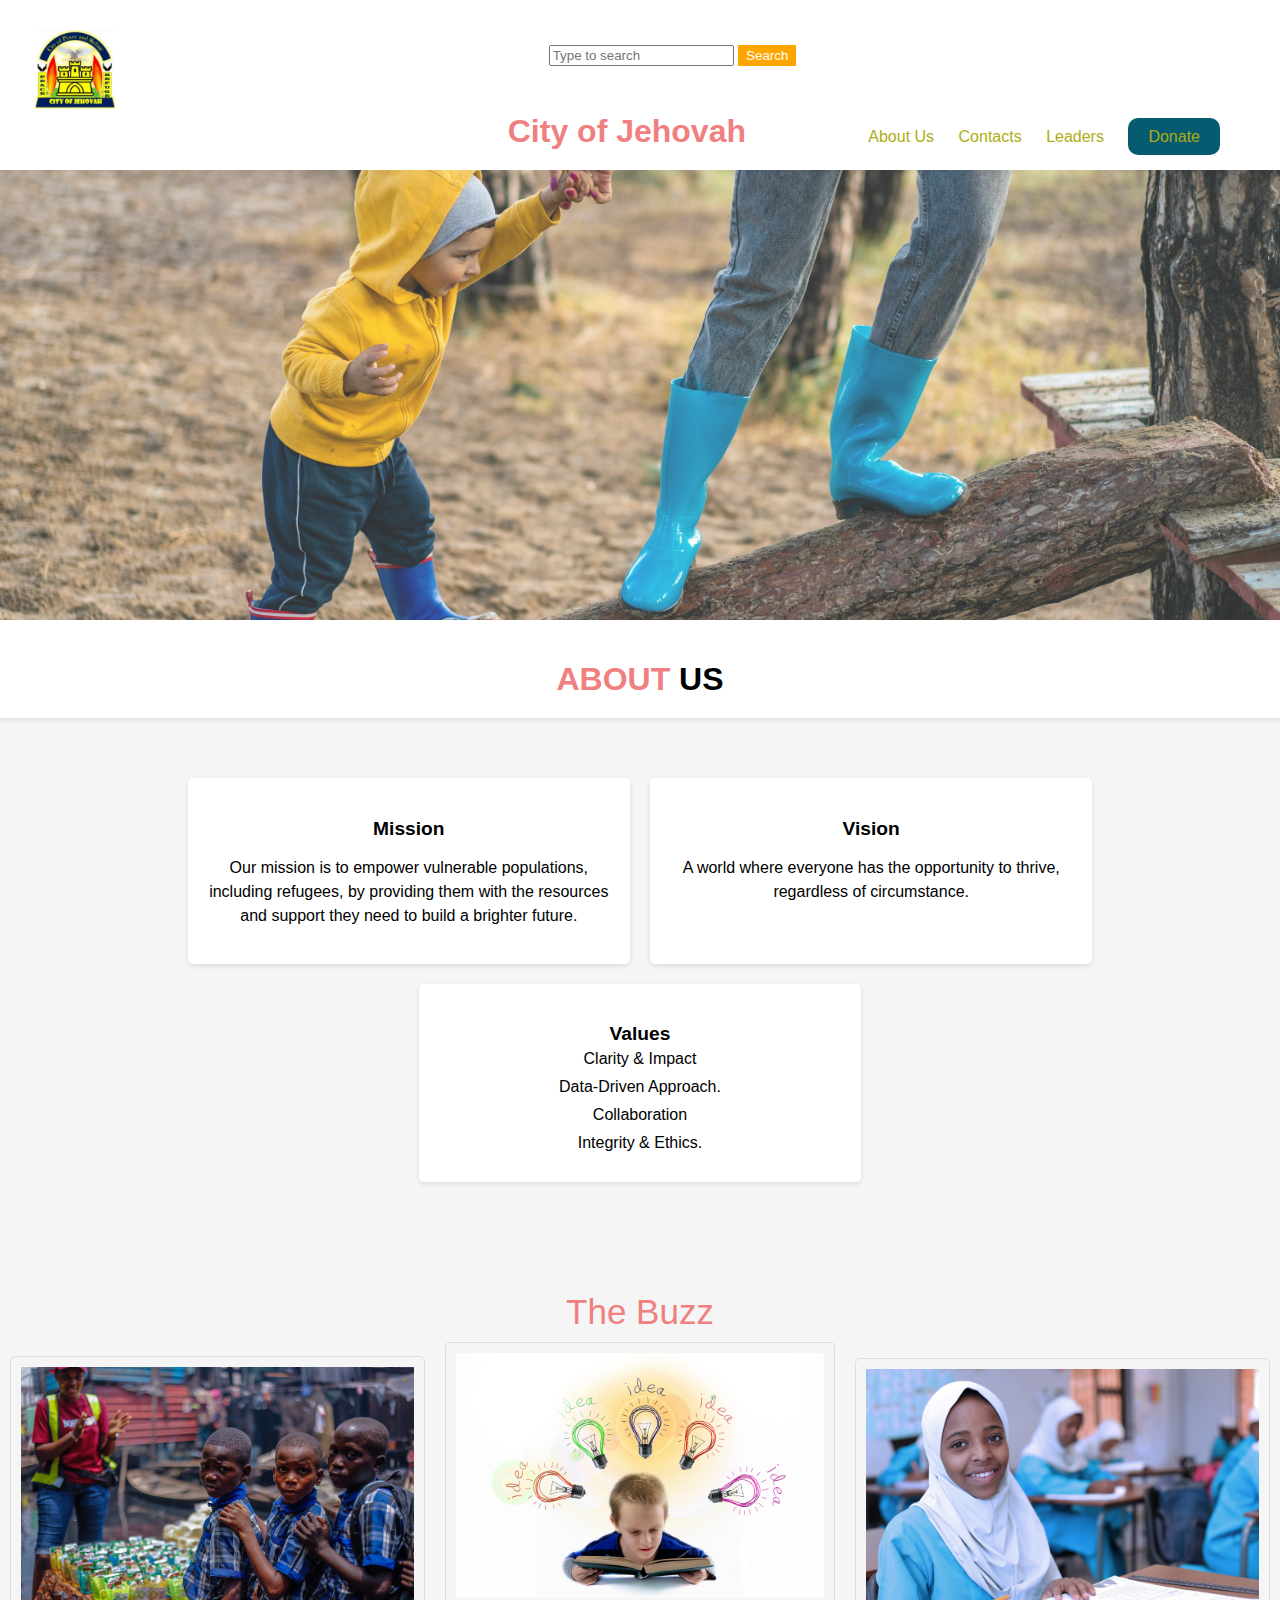
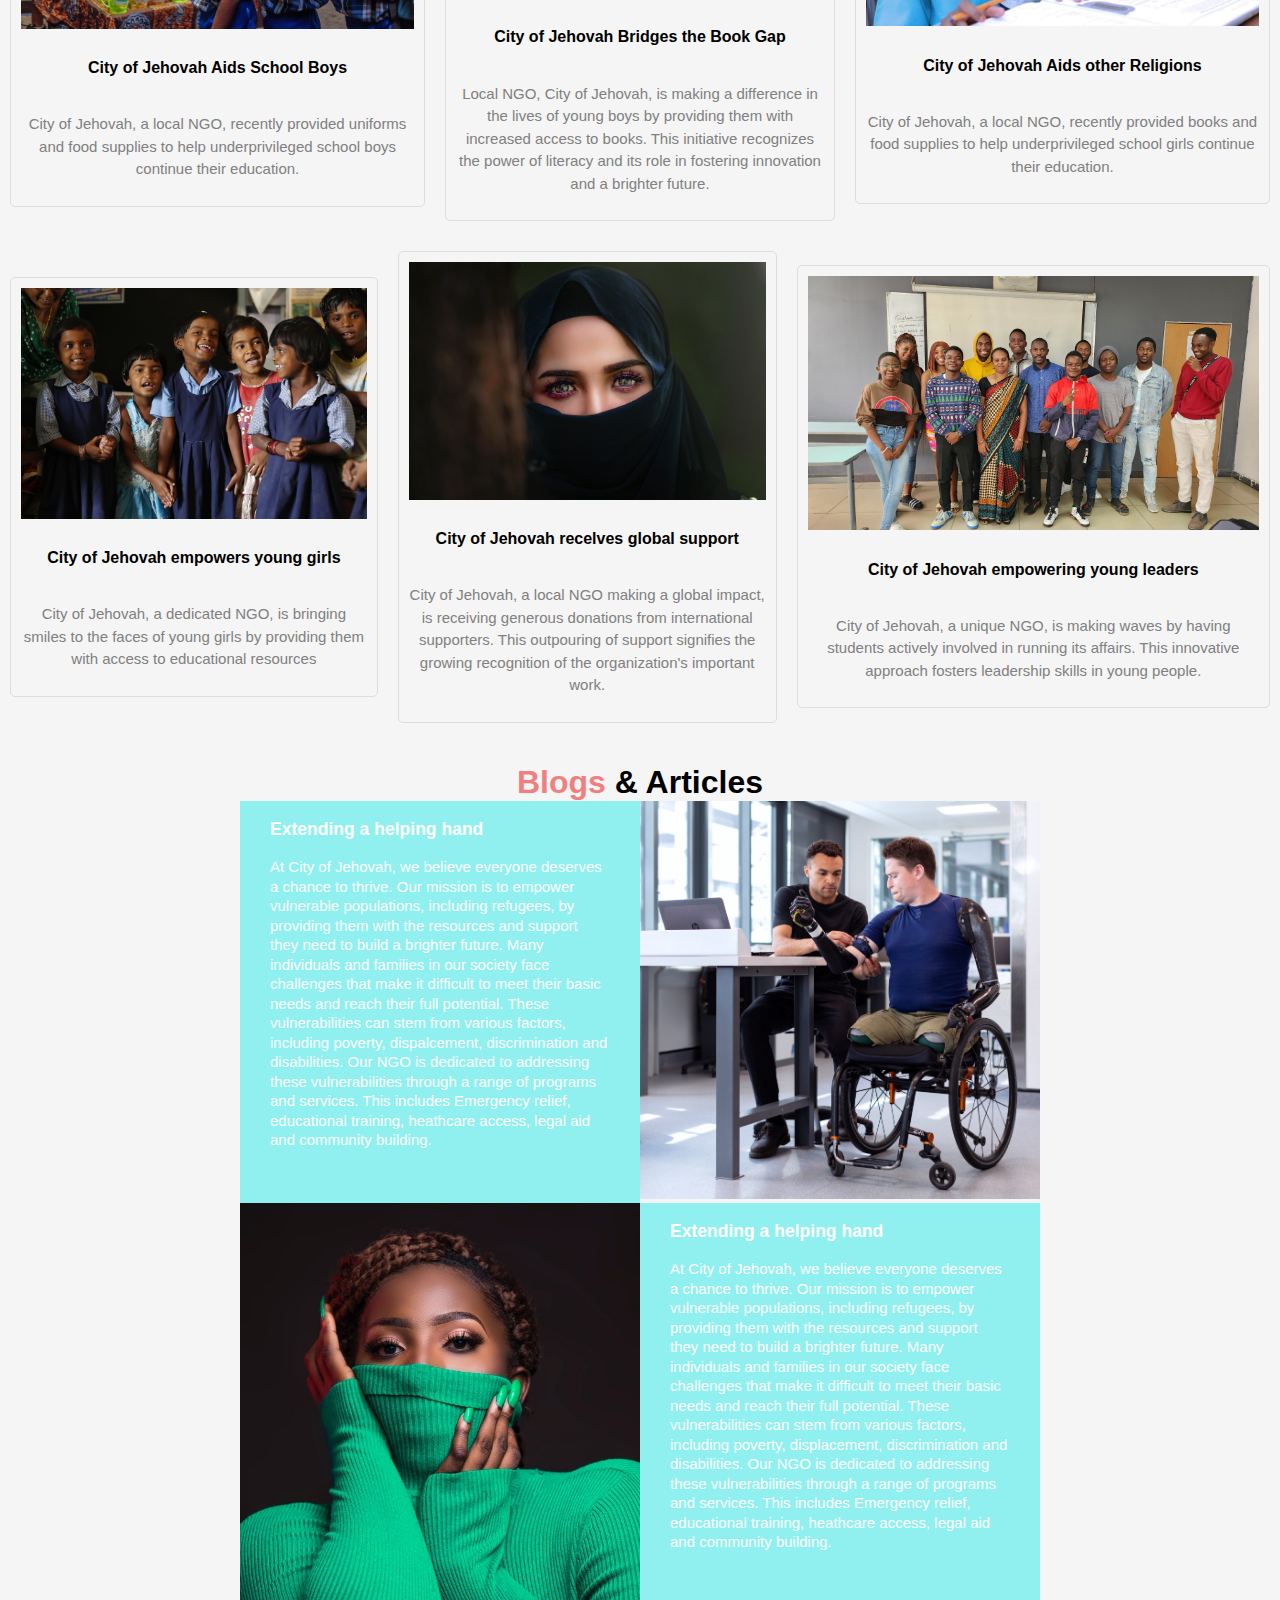
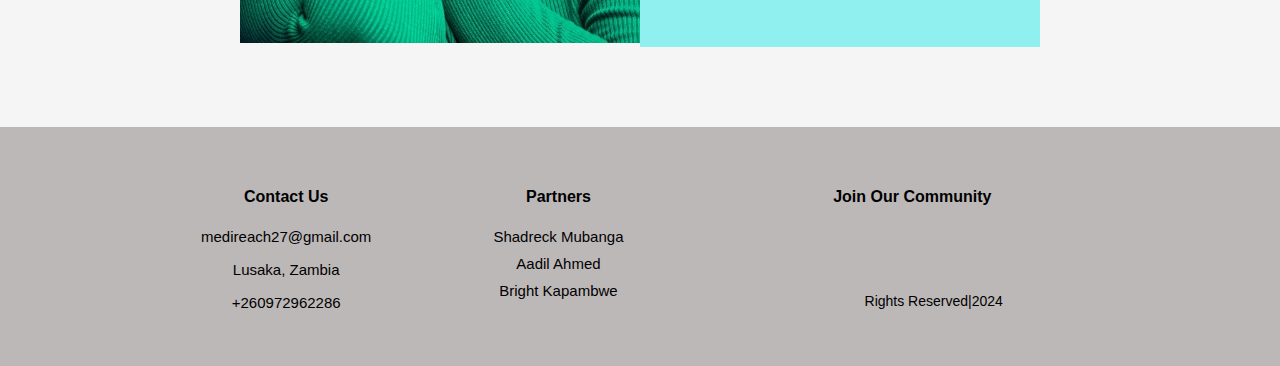
==== commit 2ab6c22a: "Update index.html" ====
--- a/index.html
+++ b/index.html
@@ -35,7 +35,7 @@
                     <li></li>
                     <li></li>
                     <li> <a href="./about.html">About Us</a> </li>
-                    <li> <a href="#">Contacts</a> </li>
+                    <li> <a href="./contact.html">Contacts</a> </li>
                     <li> <a href="./leadership.html">Leaders</a></li>
                     <li> <a href="./donation.html"  class="donate-style">Donate</a> </li>
                     
@@ -260,7 +260,7 @@
             <div class="ftr1">
                 <li> <h4 href="#">Partners </h4></li>
                 <li style="font-size: 15px;"> Shadreck Mubanga </li>
-                <li style="font-size: 15px; padding-top: 10px;"> Adil Ahmed</li>
+                <li style="font-size: 15px; padding-top: 10px;"> Aadil Ahmed</li>
                 <li style="font-size: 15px; padding-top: 10px;"> Bright Kapambwe</li>
             </div>
 
